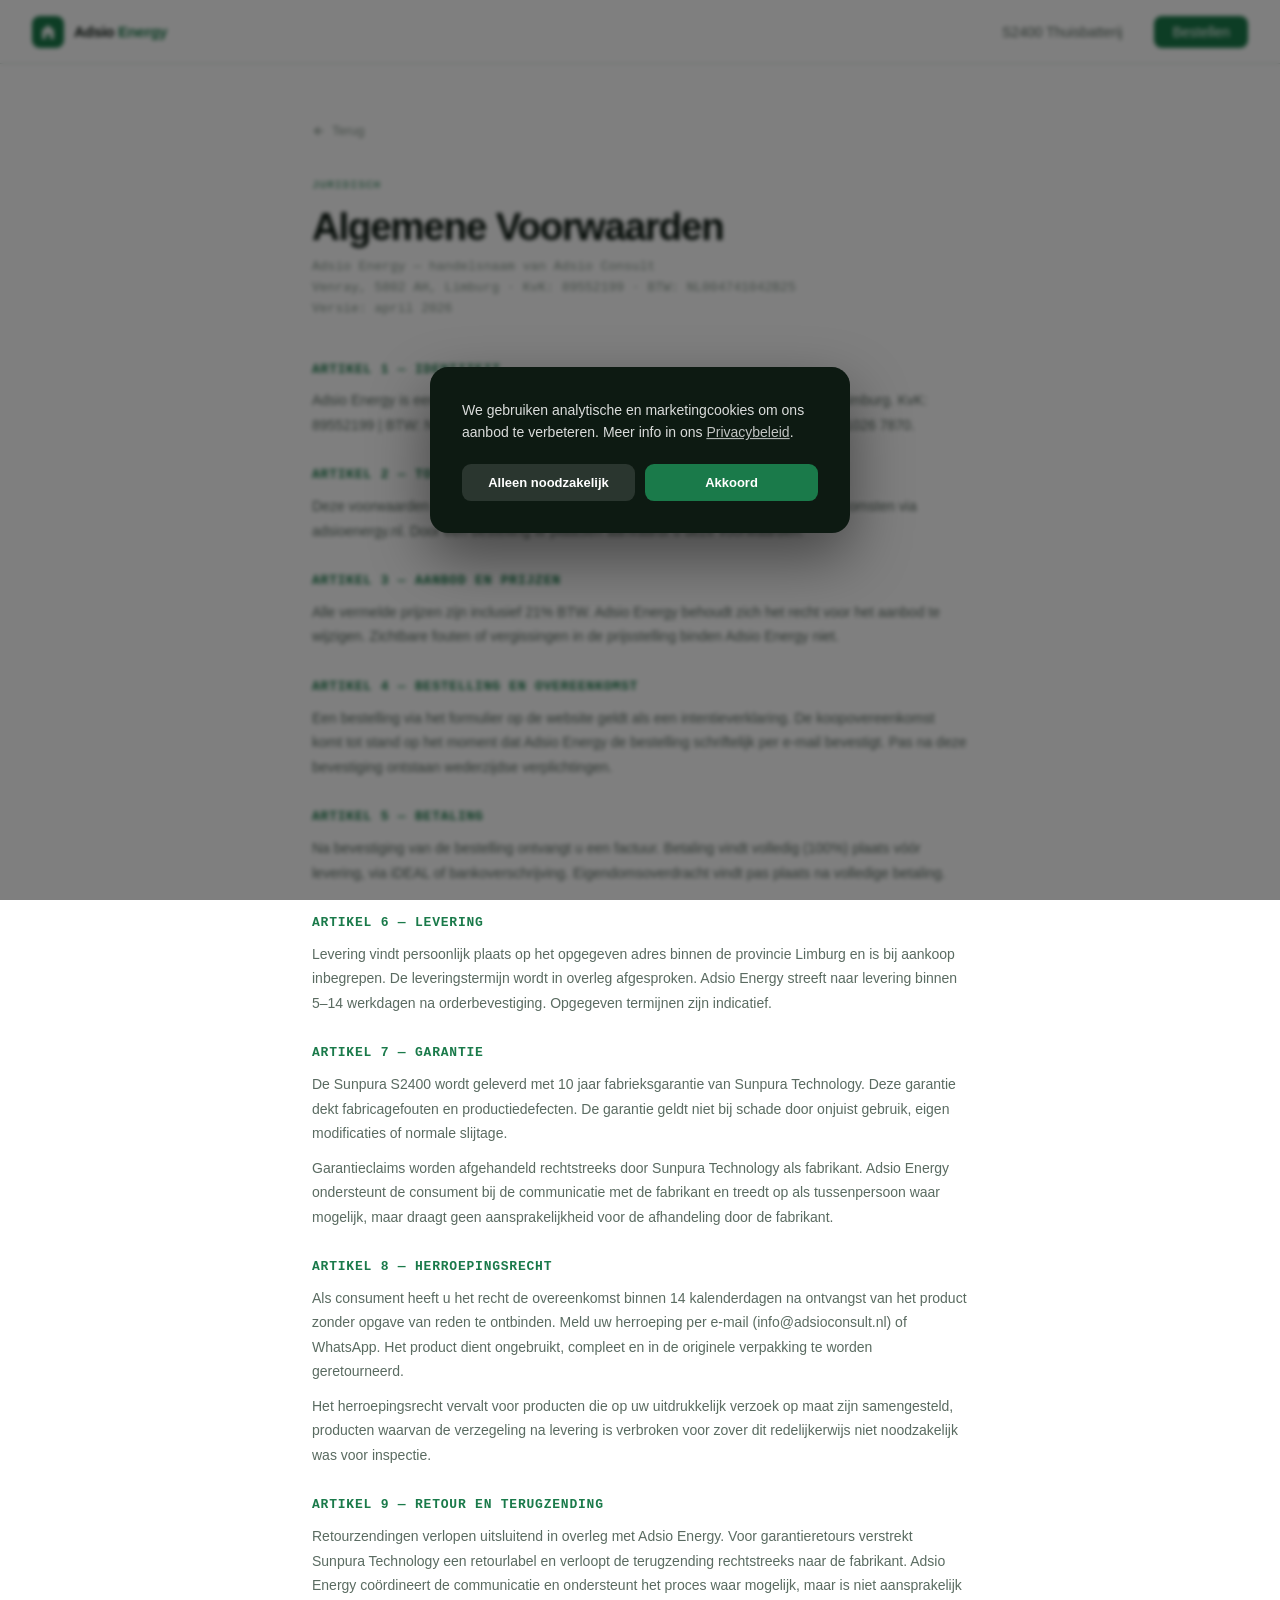
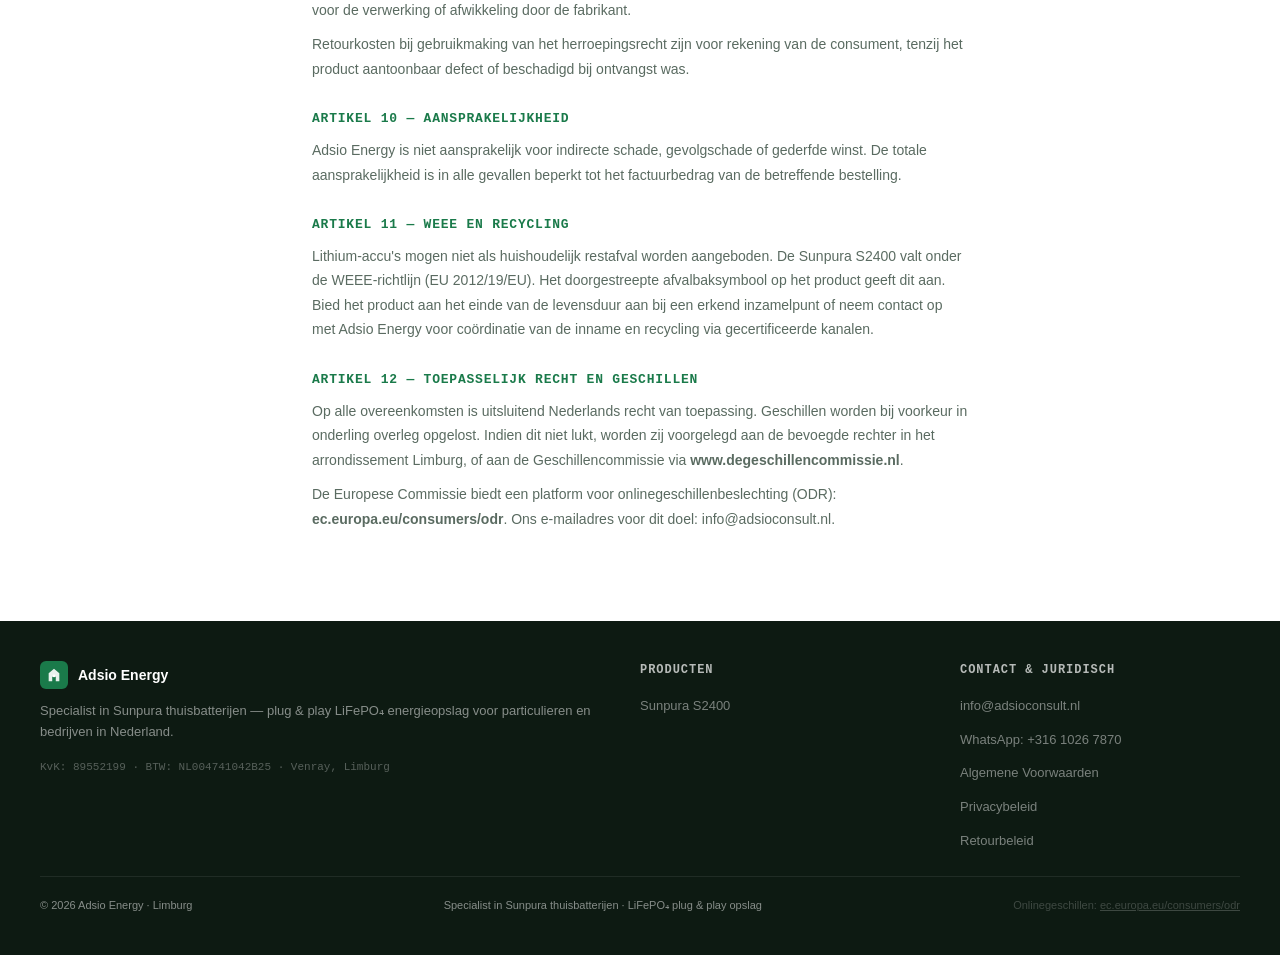
==== algemene-voorwaarden/index.html @ 7d11a9ea "Add dedicated legal pages and update all links Create /privacybeleid/, /algemene-voorwaarden/, /reto" ====
<!DOCTYPE html>
<html lang="nl">
<head>
  <meta charset="UTF-8">
  <meta name="viewport" content="width=device-width, initial-scale=1.0">
  <meta name="robots" content="noindex, follow">
  <title>Algemene Voorwaarden | Adsio Energy</title>
  <link rel="icon" href="/favicon.svg" type="image/svg+xml">
  <link rel="stylesheet" href="/styles.css">
  <script>if(localStorage.getItem('cookie_consent')!==null){document.documentElement.classList.add('cookie-consent-set');}</script>
</head>
<body>

<nav>
  <a href="/" class="nav-logo">
    <div class="nav-logo-mark">
      <svg viewBox="0 0 18 18" fill="none" xmlns="http://www.w3.org/2000/svg">
        <path d="M9 2L3 7v9h4v-5h4v5h4V7L9 2z" fill="white" opacity="0.9"/>
        <circle cx="9" cy="10" r="1.5" fill="white"/>
      </svg>
    </div>
    <span class="nav-logo-text">Adsio <span>Energy</span></span>
  </a>
  <ul class="nav-links">
    <li><a href="/sunpura-s2400-thuisbatterij/">S2400 Thuisbatterij</a></li>
    <li><a href="/sunpura-s2400-thuisbatterij/" class="nav-cta">Bestellen</a></li>
  </ul>
  <button class="nav-hamburger" id="navHamburger" aria-label="Menu openen" aria-expanded="false">
    <span></span><span></span><span></span>
  </button>
</nav>

<nav class="mobile-nav" id="mobileNav" aria-hidden="true">
  <a href="/sunpura-s2400-thuisbatterij/">S2400 Thuisbatterij</a>
  <a href="/sunpura-s2400-thuisbatterij/" class="mobile-cta">Bestellen →</a>
</nav>

<div style="max-width: 720px; margin: 0 auto; padding: 56px 2rem 80px;">

  <a href="javascript:history.back()" style="display: inline-flex; align-items: center; gap: 6px; font-size: 13px; color: var(--muted); text-decoration: none; margin-bottom: 36px; transition: color .2s;">
    <svg width="14" height="14" viewBox="0 0 24 24" fill="none" stroke="currentColor" stroke-width="2.5"><path d="M19 12H5M12 5l-7 7 7 7"/></svg>
    Terug
  </a>

  <p style="font-family: var(--mono); font-size: 11px; font-weight: 500; text-transform: uppercase; letter-spacing: .1em; color: var(--green); margin-bottom: 10px;">Juridisch</p>
  <h1 style="font-size: clamp(1.8rem, 4vw, 2.4rem); font-weight: 700; color: var(--dark); margin: 0 0 8px; letter-spacing: -.03em; line-height: 1.15;">Algemene Voorwaarden</h1>
  <p style="font-size: 13px; color: var(--muted); font-family: var(--mono); margin: 0 0 40px;">Adsio Energy — handelsnaam van Adsio Consult<br>Venray, 5802 AH, Limburg · KvK: 89552199 · BTW: NL004741042B25<br>Versie: april 2026</p>

  <div class="legal-body">

    <h2>Artikel 1 — Identiteit</h2>
    <p>Adsio Energy is een handelsnaam van Adsio Consult, gevestigd te Venray, 5802 AH, Limburg. KvK: 89552199 | BTW: NL004741042B25 | E-mail: info@adsioconsult.nl | WhatsApp: +316 1026 7870.</p>

    <h2>Artikel 2 — Toepasselijkheid</h2>
    <p>Deze voorwaarden zijn van toepassing op alle aanbiedingen, bestellingen en overeenkomsten via adsioenergy.nl. Door een bestelling te plaatsen aanvaardt u deze voorwaarden.</p>

    <h2>Artikel 3 — Aanbod en prijzen</h2>
    <p>Alle vermelde prijzen zijn inclusief 21% BTW. Adsio Energy behoudt zich het recht voor het aanbod te wijzigen. Zichtbare fouten of vergissingen in de prijsstelling binden Adsio Energy niet.</p>

    <h2>Artikel 4 — Bestelling en overeenkomst</h2>
    <p>Een bestelling via het formulier op de website geldt als een intentieverklaring. De koopovereenkomst komt tot stand op het moment dat Adsio Energy de bestelling schriftelijk per e-mail bevestigt. Pas na deze bevestiging ontstaan wederzijdse verplichtingen.</p>

    <h2>Artikel 5 — Betaling</h2>
    <p>Na bevestiging van de bestelling ontvangt u een factuur. Betaling vindt volledig (100%) plaats vóór levering, via iDEAL of bankoverschrijving. Eigendomsoverdracht vindt pas plaats na volledige betaling.</p>

    <h2>Artikel 6 — Levering</h2>
    <p>Levering vindt persoonlijk plaats op het opgegeven adres binnen de provincie Limburg en is bij aankoop inbegrepen. De leveringstermijn wordt in overleg afgesproken. Adsio Energy streeft naar levering binnen 5–14 werkdagen na orderbevestiging. Opgegeven termijnen zijn indicatief.</p>

    <h2>Artikel 7 — Garantie</h2>
    <p>De Sunpura S2400 wordt geleverd met 10 jaar fabrieksgarantie van Sunpura Technology. Deze garantie dekt fabricagefouten en productiedefecten. De garantie geldt niet bij schade door onjuist gebruik, eigen modificaties of normale slijtage.</p>
    <p>Garantieclaims worden afgehandeld rechtstreeks door Sunpura Technology als fabrikant. Adsio Energy ondersteunt de consument bij de communicatie met de fabrikant en treedt op als tussenpersoon waar mogelijk, maar draagt geen aansprakelijkheid voor de afhandeling door de fabrikant.</p>

    <h2>Artikel 8 — Herroepingsrecht</h2>
    <p>Als consument heeft u het recht de overeenkomst binnen 14 kalenderdagen na ontvangst van het product zonder opgave van reden te ontbinden. Meld uw herroeping per e-mail (info@adsioconsult.nl) of WhatsApp. Het product dient ongebruikt, compleet en in de originele verpakking te worden geretourneerd.</p>
    <p>Het herroepingsrecht vervalt voor producten die op uw uitdrukkelijk verzoek op maat zijn samengesteld, producten waarvan de verzegeling na levering is verbroken voor zover dit redelijkerwijs niet noodzakelijk was voor inspectie.</p>

    <h2>Artikel 9 — Retour en terugzending</h2>
    <p>Retourzendingen verlopen uitsluitend in overleg met Adsio Energy. Voor garantieretours verstrekt Sunpura Technology een retourlabel en verloopt de terugzending rechtstreeks naar de fabrikant. Adsio Energy coördineert de communicatie en ondersteunt het proces waar mogelijk, maar is niet aansprakelijk voor de verwerking of afwikkeling door de fabrikant.</p>
    <p>Retourkosten bij gebruikmaking van het herroepingsrecht zijn voor rekening van de consument, tenzij het product aantoonbaar defect of beschadigd bij ontvangst was.</p>

    <h2>Artikel 10 — Aansprakelijkheid</h2>
    <p>Adsio Energy is niet aansprakelijk voor indirecte schade, gevolgschade of gederfde winst. De totale aansprakelijkheid is in alle gevallen beperkt tot het factuurbedrag van de betreffende bestelling.</p>

    <h2>Artikel 11 — WEEE en recycling</h2>
    <p>Lithium-accu's mogen niet als huishoudelijk restafval worden aangeboden. De Sunpura S2400 valt onder de WEEE-richtlijn (EU 2012/19/EU). Het doorgestreepte afvalbaksymbool op het product geeft dit aan. Bied het product aan het einde van de levensduur aan bij een erkend inzamelpunt of neem contact op met Adsio Energy voor coördinatie van de inname en recycling via gecertificeerde kanalen.</p>

    <h2>Artikel 12 — Toepasselijk recht en geschillen</h2>
    <p>Op alle overeenkomsten is uitsluitend Nederlands recht van toepassing. Geschillen worden bij voorkeur in onderling overleg opgelost. Indien dit niet lukt, worden zij voorgelegd aan de bevoegde rechter in het arrondissement Limburg, of aan de Geschillencommissie via <strong>www.degeschillencommissie.nl</strong>.</p>
    <p>De Europese Commissie biedt een platform voor onlinegeschillenbeslechting (ODR): <strong>ec.europa.eu/consumers/odr</strong>. Ons e-mailadres voor dit doel: info@adsioconsult.nl.</p>

  </div>
</div>

<footer>
  <div class="footer-inner">
    <div>
      <div class="footer-brand">
        <div class="footer-brand-mark">
          <svg viewBox="0 0 18 18" fill="none" xmlns="http://www.w3.org/2000/svg">
            <path d="M9 2L3 7v9h4v-5h4v5h4V7L9 2z" fill="white" opacity="0.9"/>
            <circle cx="9" cy="10" r="1.5" fill="white"/>
          </svg>
        </div>
        <span class="footer-brand-name">Adsio Energy</span>
      </div>
      <p class="footer-desc">Specialist in Sunpura thuisbatterijen — plug &amp; play LiFePO₄ energieopslag voor particulieren en bedrijven in Nederland.</p>
      <p class="footer-legal">KvK: 89552199 · BTW: NL004741042B25 · Venray, Limburg</p>
    </div>
    <div class="footer-col">
      <h4>Producten</h4>
      <ul>
        <li><a href="/sunpura-s2400-thuisbatterij/">Sunpura S2400</a></li>
      </ul>
    </div>
    <div class="footer-col">
      <h4>Contact &amp; juridisch</h4>
      <ul>
        <li><a href="mailto:info@adsioconsult.nl">info@adsioconsult.nl</a></li>
        <li><a href="https://wa.me/31610267870" target="_blank" rel="noopener">WhatsApp: +316 1026 7870</a></li>
        <li><a href="/algemene-voorwaarden/">Algemene Voorwaarden</a></li>
        <li><a href="/privacybeleid/">Privacybeleid</a></li>
        <li><a href="/retourbeleid/">Retourbeleid</a></li>
      </ul>
    </div>
  </div>
  <div class="footer-bottom">
    <span>© 2026 Adsio Energy · Limburg</span>
    <span>Specialist in Sunpura thuisbatterijen · LiFePO₄ plug &amp; play opslag</span>
    <span style="opacity:.4; font-size:11px;">Onlinegeschillen: <a href="https://ec.europa.eu/consumers/odr" target="_blank" rel="noopener" style="color:inherit;">ec.europa.eu/consumers/odr</a></span>
  </div>
</footer>

<div id="cookieBanner" class="cookie-banner" aria-live="polite">
  <p class="cookie-banner-text">We gebruiken analytische en marketingcookies om ons aanbod te verbeteren. Meer info in ons <a href="/privacybeleid/" style="color:rgba(255,255,255,.75); text-decoration:underline;">Privacybeleid</a>.</p>
  <div class="cookie-banner-btns">
    <button class="cookie-btn-secondary" onclick="setCookieConsent('rejected')">Alleen noodzakelijk</button>
    <button class="cookie-btn-primary" onclick="setCookieConsent('accepted')">Akkoord</button>
  </div>
</div>

<script src="/script.js"></script>

<style>
.legal-body h2 {
  font-size: 13px;
  font-weight: 600;
  text-transform: uppercase;
  letter-spacing: .06em;
  color: var(--green);
  font-family: var(--mono);
  margin: 28px 0 8px;
}
.legal-body p {
  font-size: 14px;
  color: var(--grey);
  line-height: 1.75;
  margin-bottom: 10px;
}
.legal-body ul {
  padding-left: 18px;
  margin-bottom: 10px;
}
.legal-body ul li {
  font-size: 14px;
  color: var(--grey);
  line-height: 1.75;
  margin-bottom: 2px;
}
</style>
</body>
</html>
---- styles.css ----
:root {
  --green: #1a7a4a;
  --green-light: #22a261;
  --green-dim: #e8f5ee;
  --accent: #f0a500;
  --dark: #0d1a12;
  --mid: #2c3d32;
  --grey: #5a6b61;
  --light: #f4f7f5;
  --white: #ffffff;
  --border: #d4e0d9;
  --radius: 12px;
  --mono: 'DM Mono', monospace;
  --sans: 'DM Sans', sans-serif;
  --muted: #8a9b90;
}

*, *::before, *::after { box-sizing: border-box; margin: 0; padding: 0; }

html { scroll-behavior: smooth; }

body {
  font-family: var(--sans);
  background: var(--white);
  color: var(--dark);
  line-height: 1.6;
  font-size: 16px;
}

/* NAV */
nav {
  position: sticky;
  top: 0;
  z-index: 100;
  background: rgba(255,255,255,0.95);
  backdrop-filter: blur(12px);
  border-bottom: 1px solid var(--border);
  padding: 0 2rem;
  display: flex;
  align-items: center;
  justify-content: space-between;
  height: 64px;
}

.nav-logo {
  display: flex;
  align-items: center;
  gap: 10px;
  text-decoration: none;
  color: var(--dark);
}

.nav-logo-mark {
  width: 32px;
  height: 32px;
  background: var(--green);
  border-radius: 8px;
  display: flex;
  align-items: center;
  justify-content: center;
}

.nav-logo-mark svg { width: 18px; height: 18px; }

.nav-logo-text {
  font-size: 15px;
  font-weight: 600;
  letter-spacing: -0.02em;
}

.nav-logo-text span { color: var(--green); }

.nav-links {
  display: flex;
  align-items: center;
  gap: 2rem;
  list-style: none;
}

.nav-links a {
  text-decoration: none;
  color: var(--grey);
  font-size: 14px;
  font-weight: 500;
  transition: color 0.2s;
}

.nav-links a:hover { color: var(--dark); }

.nav-cta {
  background: var(--green);
  color: var(--white) !important;
  padding: 8px 18px;
  border-radius: 8px;
  transition: background 0.2s !important;
}

.nav-cta:hover { background: var(--green-light) !important; color: var(--white) !important; }

/* HERO */
.hero {
  display: grid;
  grid-template-columns: 52% 48%;
  min-height: 92vh;
  align-items: stretch;
}
.hero-content {
  padding: 52px 52px 52px 48px;
  display: flex;
  flex-direction: column;
  justify-content: center;
  overflow-y: auto;
}

.hero-text { margin-bottom: 8px; }

.hero-badge {
  display: inline-flex;
  align-items: center;
  gap: 6px;
  background: var(--green-dim);
  color: var(--green);
  font-size: 12px;
  font-weight: 600;
  font-family: var(--mono);
  letter-spacing: 0.06em;
  text-transform: uppercase;
  padding: 6px 12px;
  border-radius: 100px;
  margin-bottom: 24px;
}

.hero-badge::before {
  content: '';
  width: 6px;
  height: 6px;
  background: var(--green);
  border-radius: 50%;
  animation: pulse 2s infinite;
}

@keyframes pulse {
  0%, 100% { opacity: 1; }
  50% { opacity: 0.4; }
}

.hero h1 {
  font-size: clamp(2rem, 4vw, 3rem);
  font-weight: 600;
  line-height: 1.15;
  letter-spacing: -0.03em;
  margin-bottom: 20px;
  color: var(--dark);
}

.hero h1 em {
  font-style: normal;
  color: var(--green);
}
#heroRotating {
  display: inline-block;
  transition: opacity 0.35s ease, transform 0.35s ease;
}
#heroRotating.fade {
  opacity: 0;
  transform: translateY(6px);
}
#heroSub {
  transition: opacity 0.35s ease;
}
#heroSub.fade {
  opacity: 0;
}

.hero-sub {
  font-size: 17px;
  color: var(--grey);
  line-height: 1.7;
  margin-bottom: 16px;
  font-weight: 300;
  max-width: 58ch;
}

.hero-stats {
  display: grid;
  grid-template-columns: repeat(3, 1fr);
  gap: 16px;
  margin-bottom: 36px;
  padding: 20px;
  background: var(--light);
  border-radius: var(--radius);
  border: 1px solid var(--border);
}

.stat { text-align: center; }

.stat-value {
  font-size: 22px;
  font-weight: 600;
  color: var(--dark);
  letter-spacing: -0.02em;
  font-family: var(--mono);
}

.stat-label {
  font-size: 11px;
  color: var(--grey);
  text-transform: uppercase;
  letter-spacing: 0.05em;
  font-weight: 500;
  margin-top: 2px;
}

.hero-actions {
  display: flex;
  gap: 12px;
  flex-wrap: wrap;
}

.btn-primary {
  display: inline-flex;
  align-items: center;
  gap: 8px;
  background: var(--green);
  color: var(--white);
  padding: 14px 24px;
  border-radius: 10px;
  text-decoration: none;
  font-weight: 600;
  font-size: 15px;
  transition: all 0.2s;
  border: none;
  cursor: pointer;
}

.btn-primary:hover {
  background: var(--green-light);
  transform: translateY(-1px);
}

.btn-secondary {
  display: inline-flex;
  align-items: center;
  gap: 8px;
  background: transparent;
  color: var(--dark);
  padding: 14px 24px;
  border-radius: 10px;
  text-decoration: none;
  font-weight: 500;
  font-size: 15px;
  transition: all 0.2s;
  border: 1.5px solid var(--border);
  cursor: pointer;
}

.btn-secondary:hover {
  border-color: var(--green);
  color: var(--green);
}

/* HERO IMAGE SIDE */
.hero-visual {
  position: sticky;
  top: 64px;
  height: calc(100vh - 64px);
  background: var(--light);
  border-right: 1px solid var(--border);
  display: flex;
  align-items: center;
  justify-content: center;
  padding: 40px 32px;
  overflow: hidden;
}
#configImg {
  max-height: 80vh;
  width: auto;
  max-width: 100%;
  object-fit: contain;
  object-position: center;
  filter: drop-shadow(0 24px 48px rgba(0,0,0,0.12));
  transition: opacity 0.3s ease;
  position: relative;
  z-index: 1;
}
.eupd-badge {
  position: absolute;
  bottom: 16px;
  right: 16px;
  width: 86px;
  z-index: 2;
  opacity: 0.92;
  filter: drop-shadow(0 2px 8px rgba(0,0,0,0.15));
}
.trust-eupd {
  height: 36px;
  width: auto;
  opacity: 0.85;
}
.hero-visual .config-popular-badge {
  position: absolute;
  top: 20px;
  left: 20px;
  z-index: 2;
}

/* PRICE DISPLAY */
.config-price-display {
  display: flex;
  align-items: baseline;
  gap: 10px;
  margin-bottom: 6px;
  flex-wrap: wrap;
}
.config-price-new {
  font-size: 30px;
  font-weight: 700;
  color: var(--dark);
  font-family: var(--mono);
  letter-spacing: -0.02em;
  line-height: 1;
}
.config-price-tag {
  background: var(--green-dim);
  color: var(--green);
  font-size: 11px;
  font-weight: 600;
  padding: 3px 9px;
  border-radius: 100px;
  white-space: nowrap;
  align-self: center;
}

/* ACCESSORY DESCRIPTION */
.config-item-info { display: flex; flex-direction: column; flex: 1; min-width: 0; }
.config-item-desc { font-size: 11px; color: var(--muted); line-height: 1.4; margin-top: 2px; font-weight: 400; }

.product-card::before {
  content: '';
  position: absolute;
  top: -60px;
  right: -60px;
  width: 200px;
  height: 200px;
  background: radial-gradient(circle, var(--green-dim) 0%, transparent 70%);
  pointer-events: none;
}

.product-img-placeholder {
  width: 100%;
  aspect-ratio: 4/3;
  background: linear-gradient(135deg, #e8f0eb 0%, #d4e8dc 100%);
  border-radius: 12px;
  display: flex;
  align-items: center;
  justify-content: center;
  margin-bottom: 20px;
  position: relative;
  overflow: hidden;
}

.product-img-placeholder svg { width: 80px; height: 80px; opacity: 0.3; }

.product-img-label {
  position: absolute;
  bottom: 12px;
  left: 12px;
  background: var(--white);
  border: 1px solid var(--border);
  border-radius: 6px;
  padding: 4px 10px;
  font-size: 11px;
  font-family: var(--mono);
  color: var(--grey);
}

.product-meta { display: flex; justify-content: space-between; align-items: flex-start; }
.product-name { font-size: 18px; font-weight: 600; letter-spacing: -0.02em; }
.product-tag { font-size: 11px; font-family: var(--mono); color: var(--grey); margin-top: 2px; }
.product-price-block { text-align: right; }
.product-price { font-size: 24px; font-weight: 600; color: var(--green); letter-spacing: -0.03em; font-family: var(--mono); }
.product-price-note { font-size: 11px; color: var(--grey); }

.float-badge {
  position: absolute;
  top: -12px;
  left: 24px;
  background: var(--accent);
  color: var(--dark);
  font-size: 11px;
  font-weight: 700;
  padding: 4px 12px;
  border-radius: 100px;
  letter-spacing: 0.03em;
}

/* TRUST BAR */
.trust-bar {
  background: var(--dark);
  color: var(--white);
  padding: 16px 2rem;
  display: flex;
  justify-content: center;
  gap: 40px;
  flex-wrap: wrap;
}

.trust-item {
  display: flex;
  align-items: center;
  gap: 8px;
  font-size: 13px;
  font-weight: 500;
  opacity: 0.9;
}

.trust-item svg { width: 16px; height: 16px; flex-shrink: 0; color: var(--accent); }

/* SECTION */
section { padding: 80px 2rem; }

.container { max-width: 1200px; margin: 0 auto; }

.section-label {
  font-family: var(--mono);
  font-size: 11px;
  font-weight: 500;
  text-transform: uppercase;
  letter-spacing: 0.1em;
  color: var(--green);
  margin-bottom: 12px;
}

.section-title {
  font-size: clamp(1.6rem, 3vw, 2.2rem);
  font-weight: 600;
  letter-spacing: -0.03em;
  line-height: 1.2;
  margin-bottom: 16px;
}

.section-sub {
  font-size: 16px;
  color: var(--grey);
  line-height: 1.7;
  font-weight: 300;
}

/* WHY */
.why-grid {
  display: grid;
  grid-template-columns: repeat(3, 1fr);
  gap: 24px;
  margin-top: 48px;
}

.why-card {
  padding: 28px;
  border: 1px solid var(--border);
  border-radius: var(--radius);
  background: var(--white);
  opacity: 0;
  transform: translateY(24px);
  transition: opacity 0.6s ease, transform 0.6s ease, border-color 0.2s, box-shadow 0.2s;
}

.why-card:hover {
  border-color: var(--green);
  box-shadow: 0 4px 20px rgba(26, 122, 74, 0.08);
}

.why-icon {
  width: 44px;
  height: 44px;
  background: var(--green-dim);
  border-radius: 10px;
  display: flex;
  align-items: center;
  justify-content: center;
  margin-bottom: 16px;
  color: var(--green);
}

.why-icon svg { width: 22px; height: 22px; }
.why-title { font-size: 15px; font-weight: 600; margin-bottom: 8px; letter-spacing: -0.01em; }
.why-text { font-size: 14px; color: var(--grey); line-height: 1.6; }

/* PACKAGES */
#pakketten { background: var(--light); }

.packages-grid {
  display: grid;
  grid-template-columns: repeat(4, 1fr);
  gap: 20px;
  margin-top: 48px;
}

.package-card {
  background: var(--white);
  border: 1.5px solid var(--border);
  border-radius: 16px;
  padding: 28px 24px;
  position: relative;
  opacity: 0;
  transform: translateY(24px);
  transition: opacity 0.6s ease, transform 0.6s ease, border-color 0.2s, box-shadow 0.2s;
  display: flex;
  flex-direction: column;
}

.package-card:hover {
  border-color: var(--green);
  box-shadow: 0 8px 30px rgba(26,122,74,0.1);
  transform: translateY(-2px);
}

.package-card.featured {
  border-color: var(--green);
  background: var(--dark);
  color: var(--white);
}

.package-tag {
  position: absolute;
  top: -12px;
  left: 50%;
  transform: translateX(-50%);
  background: var(--green);
  color: var(--white);
  font-size: 10px;
  font-weight: 700;
  font-family: var(--mono);
  letter-spacing: 0.08em;
  text-transform: uppercase;
  padding: 4px 12px;
  border-radius: 100px;
  white-space: nowrap;
}

.package-capacity {
  font-family: var(--mono);
  font-size: 11px;
  font-weight: 500;
  text-transform: uppercase;
  letter-spacing: 0.08em;
  color: var(--grey);
  margin-bottom: 8px;
}

.package-card.featured .package-capacity { color: rgba(255,255,255,0.5); }
.package-name { font-size: 20px; font-weight: 600; letter-spacing: -0.02em; margin-bottom: 4px; }
.package-modules { font-size: 13px; color: var(--grey); margin-bottom: 20px; }
.package-card.featured .package-modules { color: rgba(255,255,255,0.5); }

.package-price {
  font-size: 32px;
  font-weight: 600;
  letter-spacing: -0.03em;
  font-family: var(--mono);
  color: var(--green);
  margin-bottom: 4px;
}

.package-card.featured .package-price { color: #4dd98a; }
.package-price-note { font-size: 11px; color: var(--grey); margin-bottom: 20px; }
.package-card.featured .package-price-note { color: rgba(255,255,255,0.4); }

.package-features { list-style: none; margin-bottom: 24px; flex: 1; }

.package-features li {
  font-size: 13px;
  color: var(--grey);
  padding: 5px 0;
  display: flex;
  align-items: flex-start;
  gap: 8px;
  line-height: 1.4;
}

.package-card.featured .package-features li { color: rgba(255,255,255,0.7); }

.package-features li::before {
  content: '✓';
  color: var(--green);
  font-weight: 700;
  font-size: 12px;
  flex-shrink: 0;
  margin-top: 1px;
}

.package-card.featured .package-features li::before { color: #4dd98a; }

.package-btn {
  display: block;
  text-align: center;
  padding: 12px;
  border-radius: 8px;
  font-weight: 600;
  font-size: 14px;
  text-decoration: none;
  transition: all 0.2s;
  cursor: pointer;
  border: none;
}

.package-btn-outline {
  border: 1.5px solid var(--border);
  color: var(--dark);
  background: transparent;
}

.package-btn-outline:hover { border-color: var(--green); color: var(--green); }
.package-btn-solid { background: var(--green); color: var(--white); }
.package-btn-solid:hover { background: var(--green-light); }

/* SERVICE PACKAGES */
.service-grid {
  display: grid;
  grid-template-columns: repeat(3, 1fr);
  gap: 24px;
  margin-top: 48px;
}

.service-card {
  border: 1.5px solid var(--border);
  border-radius: 16px;
  padding: 28px;
  background: var(--white);
  opacity: 0;
  transform: translateY(24px);
  transition: opacity 0.6s ease, transform 0.6s ease, border-color 0.2s, box-shadow 0.2s;
}

.service-card:hover {
  border-color: var(--green);
  box-shadow: 0 4px 20px rgba(26,122,74,0.08);
}

.service-card.featured {
  border-color: var(--green);
  background: var(--green-dim);
}

.service-label {
  font-family: var(--mono);
  font-size: 10px;
  font-weight: 500;
  text-transform: uppercase;
  letter-spacing: 0.1em;
  color: var(--grey);
  margin-bottom: 12px;
}

.service-name { font-size: 20px; font-weight: 600; letter-spacing: -0.02em; margin-bottom: 6px; }

.service-price {
  font-size: 28px;
  font-weight: 600;
  letter-spacing: -0.03em;
  font-family: var(--mono);
  color: var(--green);
  margin-bottom: 4px;
}

.service-price-note { font-size: 12px; color: var(--grey); margin-bottom: 20px; }

.service-features { list-style: none; margin-bottom: 24px; }

.service-features li {
  font-size: 13px;
  color: var(--grey);
  padding: 5px 0;
  display: flex;
  align-items: flex-start;
  gap: 8px;
  line-height: 1.4;
  border-bottom: 1px solid var(--border);
}

.service-features li:last-child { border-bottom: none; }

.service-features li::before {
  content: '→';
  color: var(--green);
  font-size: 12px;
  flex-shrink: 0;
  margin-top: 1px;
}

/* HOW IT WORKS */
.steps {
  display: grid;
  grid-template-columns: repeat(4, 1fr);
  gap: 0;
  margin-top: 48px;
  position: relative;
}

.steps::before {
  content: '';
  position: absolute;
  top: 20px;
  left: 10%;
  right: 10%;
  height: 1px;
  background: var(--border);
  z-index: 0;
}

.step { text-align: center; padding: 0 16px; position: relative; z-index: 1; opacity: 0; transform: translateY(24px); transition: opacity 0.6s ease, transform 0.6s ease; }

.step-number {
  width: 40px;
  height: 40px;
  background: var(--white);
  border: 2px solid var(--green);
  border-radius: 50%;
  display: flex;
  align-items: center;
  justify-content: center;
  margin: 0 auto 16px;
  font-family: var(--mono);
  font-size: 14px;
  font-weight: 600;
  color: var(--green);
}

.step-title { font-size: 14px; font-weight: 600; margin-bottom: 8px; letter-spacing: -0.01em; }
.step-text { font-size: 13px; color: var(--grey); line-height: 1.5; }

/* SPECS */
#specs { background: var(--dark); color: var(--white); }

.specs-grid {
  display: grid;
  grid-template-columns: 1fr 1fr;
  gap: 48px;
  margin-top: 48px;
  align-items: start;
}

.specs-video {
  width: 100%;
  border-radius: 12px;
  display: block;
  overflow: hidden;
}

.specs-table {
  border: 1px solid rgba(255,255,255,0.1);
  border-radius: var(--radius);
  overflow: hidden;
}

.specs-table .row {
  display: grid;
  grid-template-columns: 1fr 1fr;
  padding: 12px 16px;
  border-bottom: 1px solid rgba(255,255,255,0.07);
  font-size: 14px;
}

.specs-table .row:last-child { border-bottom: none; }
.specs-table .row .key { color: rgba(255,255,255,0.45); font-family: var(--mono); font-size: 12px; }
.specs-table .row .val { color: rgba(255,255,255,0.9); font-weight: 500; text-align: right; }
.specs-table .row .val.good { color: #4dd98a; }

.cert-list { display: flex; flex-direction: column; gap: 12px; margin-top: 24px; }

.cert-item {
  display: flex;
  align-items: center;
  gap: 12px;
  padding: 14px 16px;
  background: rgba(255,255,255,0.05);
  border: 1px solid rgba(255,255,255,0.08);
  border-radius: 8px;
  opacity: 0;
  transform: translateY(24px);
  transition: opacity 0.6s ease, transform 0.6s ease;
}

.cert-icon {
  width: 36px;
  height: 36px;
  background: rgba(26, 122, 74, 0.3);
  border-radius: 8px;
  display: flex;
  align-items: center;
  justify-content: center;
  color: #4dd98a;
  font-family: var(--mono);
  font-size: 10px;
  font-weight: 700;
  flex-shrink: 0;
  letter-spacing: -0.02em;
}

.cert-text .cert-name { font-size: 14px; font-weight: 500; color: rgba(255,255,255,0.9); }
.cert-text .cert-desc { font-size: 12px; color: rgba(255,255,255,0.4); margin-top: 1px; }

/* FAQ */
.faq-list { margin-top: 48px; max-width: 720px; }
.faq-item { border-bottom: 1px solid var(--border); }

.faq-q {
  width: 100%;
  text-align: left;
  background: none;
  border: none;
  padding: 20px 0;
  font-family: var(--sans);
  font-size: 15px;
  font-weight: 500;
  color: var(--dark);
  cursor: pointer;
  display: flex;
  justify-content: space-between;
  align-items: center;
  gap: 16px;
  letter-spacing: -0.01em;
}

.faq-q:hover { color: var(--green); }

.faq-icon {
  width: 20px;
  height: 20px;
  flex-shrink: 0;
  border: 1.5px solid var(--border);
  border-radius: 50%;
  display: flex;
  align-items: center;
  justify-content: center;
  transition: all 0.2s;
  font-size: 14px;
  color: var(--grey);
}

.faq-item.open .faq-icon {
  background: var(--green);
  border-color: var(--green);
  color: var(--white);
  transform: rotate(45deg);
}

.faq-a { font-size: 14px; color: var(--grey); line-height: 1.7; padding-bottom: 20px; display: none; }
.faq-item.open .faq-a { display: block; }

/* ORDER FORM (legacy styles, kept for modals) */
#bestellen { background: var(--light); }

.order-wrapper {
  display: grid;
  grid-template-columns: 1fr 1fr;
  gap: 60px;
  align-items: start;
  margin-top: 48px;
}

.order-info h3 { font-size: 20px; font-weight: 600; letter-spacing: -0.02em; margin-bottom: 16px; }
.order-info p { font-size: 14px; color: var(--grey); line-height: 1.7; margin-bottom: 24px; }
.order-guarantees { display: flex; flex-direction: column; gap: 10px; }

.guarantee {
  display: flex;
  align-items: center;
  gap: 10px;
  font-size: 14px;
  color: var(--dark);
  font-weight: 500;
}

.guarantee-icon {
  width: 28px;
  height: 28px;
  background: var(--green-dim);
  border-radius: 6px;
  display: flex;
  align-items: center;
  justify-content: center;
  color: var(--green);
  flex-shrink: 0;
  font-size: 14px;
}

.order-form {
  background: var(--white);
  border: 1.5px solid var(--border);
  border-radius: 16px;
  padding: 32px;
}

.form-title { font-size: 18px; font-weight: 600; letter-spacing: -0.02em; margin-bottom: 4px; }
.form-subtitle { font-size: 13px; color: var(--grey); margin-bottom: 24px; }
.form-group { margin-bottom: 16px; }
.form-label { display: block; font-size: 13px; font-weight: 500; color: var(--dark); margin-bottom: 6px; }

.form-input, .form-select, .form-textarea {
  width: 100%;
  padding: 10px 14px;
  border: 1.5px solid var(--border);
  border-radius: 8px;
  font-family: var(--sans);
  font-size: 14px;
  color: var(--dark);
  background: var(--white);
  transition: border-color 0.2s;
  outline: none;
}

.form-input:focus, .form-select:focus, .form-textarea:focus { border-color: var(--green); }
.form-textarea { resize: vertical; min-height: 80px; }
.form-row { display: grid; grid-template-columns: 1fr 1fr; gap: 12px; }
.form-note { font-size: 11px; color: var(--grey); margin-top: 12px; line-height: 1.5; }
.field-invalid { border-color: #e05252 !important; box-shadow: 0 0 0 2px rgba(224,82,82,.18) !important; }

.form-submit {
  width: 100%;
  padding: 14px;
  background: var(--green);
  color: var(--white);
  border: none;
  border-radius: 10px;
  font-family: var(--sans);
  font-size: 15px;
  font-weight: 600;
  cursor: pointer;
  transition: all 0.2s;
  margin-top: 16px;
}

.form-submit:hover { background: var(--green-light); transform: translateY(-1px); }

/* FOOTER */
footer {
  background: var(--dark);
  color: rgba(255,255,255,0.5);
  padding: 40px 2rem;
}

.footer-inner {
  max-width: 1200px;
  margin: 0 auto;
  display: grid;
  grid-template-columns: 2fr 1fr 1fr;
  gap: 40px;
}

.footer-brand { display: flex; align-items: center; gap: 10px; margin-bottom: 12px; }

.footer-brand-mark {
  width: 28px;
  height: 28px;
  background: var(--green);
  border-radius: 6px;
  display: flex;
  align-items: center;
  justify-content: center;
  font-size: 14px;
  flex-shrink: 0;
}
.footer-brand-mark svg { width: 16px; height: 16px; }

.footer-brand-name { font-size: 14px; font-weight: 600; color: var(--white); }
.footer-desc { font-size: 13px; line-height: 1.6; margin-bottom: 16px; }
.footer-legal { font-size: 11px; font-family: var(--mono); opacity: 0.6; }

.footer-col h4 {
  font-size: 12px;
  font-weight: 600;
  text-transform: uppercase;
  letter-spacing: 0.08em;
  color: rgba(255,255,255,0.7);
  margin-bottom: 12px;
  font-family: var(--mono);
}

.footer-col ul { list-style: none; display: flex; flex-direction: column; gap: 8px; }

.footer-col ul li a {
  color: rgba(255,255,255,0.45);
  text-decoration: none;
  font-size: 13px;
  transition: color 0.2s;
}

.footer-col ul li a:hover { color: var(--white); }

.footer-bottom {
  max-width: 1200px;
  margin: 24px auto 0;
  padding-top: 20px;
  border-top: 1px solid rgba(255,255,255,0.08);
  display: flex;
  justify-content: space-between;
  align-items: center;
  font-size: 11px;
  gap: 16px;
  flex-wrap: wrap;
}

/* NOTIFICATION */
.notification {
  display: none;
  position: fixed;
  bottom: 24px;
  right: 24px;
  background: var(--dark);
  color: var(--white);
  padding: 16px 20px;
  border-radius: 12px;
  font-size: 14px;
  z-index: 999;
  max-width: 320px;
  border: 1px solid rgba(255,255,255,0.1);
  box-shadow: 0 8px 32px rgba(0,0,0,0.3);
}

.notification.show { display: flex; align-items: center; gap: 12px; }
.notification-icon { font-size: 20px; flex-shrink: 0; }

/* GALLERY SLIDER */
.gallery-section { padding: 32px 0 48px; background: var(--white); }

.gallery-slider {
  position: relative;
  width: 100%;
  height: 500px;
  overflow: hidden;
  border-radius: 16px;
}

.gallery-slide { position: absolute; inset: 0; opacity: 0; transition: opacity 1s ease; }
.gallery-slide.active { opacity: 1; }
.gallery-slide img { width: 100%; height: 100%; object-fit: cover; object-position: center; display: block; }

.gallery-caption {
  position: absolute;
  bottom: 0; left: 0; right: 0;
  background: linear-gradient(transparent, rgba(0,0,0,0.55));
  padding: 60px 40px 28px;
}

.gallery-caption-label {
  font-size: 11px;
  font-weight: 600;
  text-transform: uppercase;
  letter-spacing: 0.08em;
  color: rgba(255,255,255,0.65);
  font-family: var(--mono);
  margin-bottom: 6px;
}

.gallery-caption-text { font-size: 18px; font-weight: 500; color: white; letter-spacing: -0.01em; }

.gallery-dots {
  position: absolute;
  bottom: 24px;
  right: 32px;
  display: flex;
  gap: 6px;
  align-items: center;
  z-index: 5;
}

.gallery-dot {
  width: 7px; height: 7px;
  border-radius: 50%;
  background: rgba(255,255,255,0.4);
  cursor: default;
  transition: all 0.3s;
  border: none;
  padding: 0;
}

.gallery-dot.active { background: white; transform: scale(1.35); }

/* APP SECTION */
.app-section { background: var(--dark); color: white; }

.app-grid {
  display: grid;
  grid-template-columns: 1fr 1fr;
  gap: 64px;
  align-items: center;
}

.app-promo-wrap { border-radius: 16px; overflow: hidden; box-shadow: 0 24px 64px rgba(0,0,0,0.4); }
.app-promo-wrap img { width: 100%; display: block; }

.app-screens-row { display: grid; grid-template-columns: repeat(3, 1fr); gap: 10px; margin-top: 28px; }

.app-screen-frame { border-radius: 12px; overflow: hidden; border: 1px solid rgba(255,255,255,0.08); background: #111; }
.app-screen-frame img { width: 100%; display: block; }

.app-text-block .section-label { color: var(--green); }
.app-text-block .section-title { color: white; }

.app-feat-list { list-style: none; margin: 28px 0; display: flex; flex-direction: column; gap: 12px; }

.app-feat-list li {
  display: flex;
  align-items: flex-start;
  gap: 10px;
  font-size: 14px;
  color: rgba(255,255,255,0.75);
  line-height: 1.5;
}

.app-feat-list li::before {
  content: '';
  width: 18px; height: 18px; min-width: 18px;
  border-radius: 50%;
  background: var(--green);
  background-image: url("data:image/svg+xml,%3Csvg viewBox='0 0 18 18' fill='none' xmlns='http://www.w3.org/2000/svg'%3E%3Cpath d='M4 9l3.5 3.5L14 6' stroke='white' stroke-width='2' stroke-linecap='round' stroke-linejoin='round'/%3E%3C/svg%3E");
  background-size: cover;
  margin-top: 1px;
}

.store-badges { display: flex; gap: 12px; flex-wrap: wrap; }

.store-badge {
  background: rgba(255,255,255,0.08);
  border: 1px solid rgba(255,255,255,0.15);
  border-radius: 10px;
  padding: 10px 18px;
  color: white;
  font-size: 13px;
  font-weight: 500;
  display: flex;
  align-items: center;
  gap: 8px;
  text-decoration: none;
  transition: background 0.2s;
}

.store-badge:hover { background: rgba(255,255,255,0.15); }

/* ACCESSORIES */
.acc-grid {
  display: grid;
  grid-template-columns: repeat(auto-fit, minmax(260px, 1fr));
  gap: 24px;
  margin-top: 40px;
}

.acc-card {
  background: var(--white);
  border: 1px solid var(--border);
  border-radius: var(--radius);
  overflow: hidden;
  display: flex;
  flex-direction: column;
  opacity: 0;
  transform: translateY(24px);
  transition: opacity 0.6s ease, transform 0.6s ease, box-shadow 0.2s;
}

.acc-card:hover { box-shadow: 0 8px 32px rgba(0,0,0,0.08); }

.acc-img {
  background: var(--white);
  padding: 32px 40px;
  display: flex;
  align-items: center;
  justify-content: center;
  min-height: 200px;
}

.acc-img img { max-height: 180px; max-width: 100%; object-fit: contain; }

.acc-img--cover {
  padding: 0;
  background: none;
  min-height: 220px;
  overflow: hidden;
}

.acc-img--cover img { width: 100%; height: 220px; object-fit: cover; max-height: none; border-radius: 0; }

.acc-body { padding: 20px 24px 24px; flex: 1; display: flex; flex-direction: column; }

.acc-tag {
  font-size: 11px;
  font-weight: 600;
  text-transform: uppercase;
  letter-spacing: 0.06em;
  color: var(--green);
  font-family: var(--mono);
  margin-bottom: 6px;
}

.acc-name { font-size: 15px; font-weight: 600; color: var(--dark); margin-bottom: 8px; letter-spacing: -0.01em; }
.acc-desc { font-size: 13px; color: var(--grey); line-height: 1.6; flex: 1; }

.acc-compat {
  margin-top: 14px;
  font-size: 12px;
  color: var(--green);
  font-weight: 500;
  display: flex;
  align-items: center;
  gap: 6px;
}

.acc-compat::before { content: '✓'; font-weight: 700; }

/* SCROLL ANIMATION — initial state */
.why-card, .package-card, .service-card, .step, .acc-card, .cert-item {
  opacity: 0;
  transform: translateY(24px);
  transition: opacity 0.5s ease, transform 0.5s ease;
}

/* HAMBURGER BUTTON */
.nav-hamburger {
  display: none;
  flex-direction: column;
  justify-content: center;
  gap: 5px;
  width: 36px; height: 36px;
  background: none;
  border: none;
  cursor: pointer;
  padding: 4px;
  border-radius: 6px;
  transition: background 0.2s;
}

.nav-hamburger:hover { background: var(--light); }

.nav-hamburger span {
  display: block;
  width: 22px; height: 2px;
  background: var(--dark);
  border-radius: 2px;
  transition: all 0.25s ease;
}

.nav-hamburger.open span:nth-child(1) { transform: translateY(7px) rotate(45deg); }
.nav-hamburger.open span:nth-child(2) { opacity: 0; }
.nav-hamburger.open span:nth-child(3) { transform: translateY(-7px) rotate(-45deg); }

/* MOBILE NAV DRAWER */
.mobile-nav {
  display: none;
  position: fixed;
  top: 64px; left: 0; right: 0;
  height: auto;
  background: rgba(255,255,255,0.98);
  backdrop-filter: blur(12px);
  border-bottom: 1px solid var(--border);
  z-index: 99;
  padding: 16px 1.5rem 20px;
  flex-direction: column;
  gap: 4px;
}

.mobile-nav.open { display: flex; }

.mobile-nav a {
  text-decoration: none;
  color: var(--dark);
  font-size: 16px;
  font-weight: 500;
  padding: 10px 0;
  border-bottom: 1px solid var(--border);
  transition: color 0.2s;
}

.mobile-nav a:last-child { border-bottom: none; }
.mobile-nav a:hover { color: var(--green); }

.mobile-nav .mobile-cta {
  margin-top: 8px;
  background: var(--green);
  color: var(--white) !important;
  text-align: center;
  padding: 13px !important;
  border-radius: 10px;
  border-bottom: none !important;
  font-weight: 600 !important;
}

.mobile-nav .mobile-cta:hover { background: var(--green-light); }

/* CONFIGURATOR */
.configurator-card {
  width: 100%;
  margin-top: 14px;
  padding-top: 16px;
  border-top: 1.5px solid var(--border);
}

.config-img-wrap {
  background: var(--light);
  border-radius: 12px;
  padding: 16px 20px 8px;
  margin-bottom: 18px;
  display: flex;
  align-items: flex-end;
  justify-content: center;
  min-height: 260px;
  position: relative;
  overflow: hidden;
}

.config-img-wrap img {
  max-height: 260px;
  width: auto;
  object-fit: contain;
  object-position: center bottom;
  transition: opacity 0.25s ease;
  filter: drop-shadow(0 8px 24px rgba(0,0,0,0.12));
}

.config-popular-badge {
  position: absolute;
  top: 10px; left: 10px;
  background: var(--accent);
  color: var(--dark);
  font-size: 10px;
  font-weight: 700;
  padding: 3px 10px;
  border-radius: 100px;
  display: none;
}

.config-popular-badge.visible { display: block; }

.config-section { padding: 14px 0; border-bottom: 1px solid var(--border); }

.config-label {
  font-size: 10px;
  font-weight: 600;
  text-transform: uppercase;
  letter-spacing: 0.09em;
  color: var(--grey);
  font-family: var(--mono);
  margin-bottom: 14px;
}

.cap-btns { display: grid; grid-template-columns: repeat(4, 1fr); gap: 6px; }

.cap-btn {
  padding: 14px 6px;
  border: 1.5px solid var(--border);
  border-radius: 8px;
  background: var(--white);
  font-family: var(--mono);
  font-size: 14px;
  font-weight: 500;
  color: var(--grey);
  cursor: pointer;
  transition: all 0.2s;
  text-align: center;
  line-height: 1.3;
}

.cap-btn:hover { border-color: var(--green); color: var(--green); }
.cap-btn.active { border-color: var(--green); background: var(--green); color: white; font-weight: 600; }
.cap-btn small { display: block; font-size: 11px; opacity: 0.75; margin-top: 2px; }
.cap-btn-wrap { position: relative; display: flex; flex-direction: column; }
.cap-btn-wrap .cap-btn { flex: 1; }
.cap-popular {
  position: absolute;
  top: 0;
  left: 50%;
  transform: translate(-50%, -50%);
  background: var(--accent);
  color: white;
  font-size: 9px;
  font-weight: 500;
  padding: 2px 8px;
  border-radius: 20px;
  white-space: nowrap;
  letter-spacing: .02em;
  z-index: 1;
}

/* ACCESSORIES — 2 columns on desktop */
.config-acc-grid { display: grid; grid-template-columns: 1fr 1fr; gap: 8px; }

.config-check-item {
  display: flex;
  align-items: flex-start;
  gap: 8px;
  padding: 10px 12px;
  border: 1.5px solid var(--border);
  border-radius: 10px;
  cursor: pointer;
  transition: border-color 0.15s, background 0.15s;
}

.config-check-item:hover { border-color: var(--green); }
.config-check-item:has(input:checked) { border-color: var(--green); background: var(--green-dim); }

.config-check-item input {
  width: 15px; height: 15px;
  accent-color: var(--green);
  cursor: pointer;
  flex-shrink: 0;
  margin-top: 2px;
}

/* SERVICE — 3 columns on desktop */
.config-service-grid { display: grid; grid-template-columns: repeat(3, 1fr); gap: 8px; }

.config-service-card {
  display: flex;
  flex-direction: column;
  padding: 12px;
  border: 1.5px solid var(--border);
  border-radius: 10px;
  cursor: pointer;
  transition: border-color 0.15s, background 0.15s;
  position: relative;
}

.config-service-card:hover { border-color: var(--green); }
.config-service-card:has(input:checked) { border-color: var(--green); background: var(--green-dim); }
.config-service-card input { position: absolute; opacity: 0; pointer-events: none; }
.service-card-title { font-size: 13px; font-weight: 600; color: var(--dark); margin-bottom: 4px; }
.service-card-desc { font-size: 11px; color: var(--muted); line-height: 1.45; flex: 1; }
.service-card-price { font-size: 13px; font-weight: 700; color: var(--green); font-family: var(--mono); margin-top: 8px; }

.config-item-name { flex: 1; font-size: 13px; color: var(--dark); font-weight: 500; }
.config-item-price { font-size: 12px; font-family: var(--mono); color: var(--green); font-weight: 600; flex-shrink: 0; }

/* B2400 uitbreiding — full-width 5th button */
.cap-btn-uitbreiding {
  grid-column: 1 / -1;
  font-size: 12px;
  color: var(--muted);
  border-style: dashed;
  padding: 8px;
}

.cap-btn-uitbreiding.active, .cap-btn-uitbreiding:hover { color: var(--dark); }

.config-total-row {
  display: flex;
  justify-content: space-between;
  align-items: center;
  padding: 14px 0 16px;
}

.config-total-label { font-size: 12px; color: var(--grey); margin-bottom: 2px; }
.config-total-price { font-size: 26px; font-weight: 600; color: var(--dark); font-family: var(--mono); letter-spacing: -0.03em; }
.config-note { font-size: 11px; color: var(--grey); text-align: right; line-height: 1.5; }

.config-cta {
  width: 100%;
  padding: 13px;
  background: var(--green);
  color: white;
  border: none;
  border-radius: 10px;
  font-family: var(--sans);
  font-size: 15px;
  font-weight: 600;
  cursor: pointer;
  transition: all 0.2s;
}

.config-cta:hover { background: var(--green-light); transform: translateY(-1px); }

/* GIFT BLOCK */
.config-gift-section { padding-top: 16px; }
.config-gift-items { display: flex; gap: 8px; margin: 10px 0 12px; }
.config-gift-item {
  display: flex; align-items: center; gap: 8px;
  background: rgba(26,122,74,.06);
  border: 1px solid rgba(26,122,74,.2);
  border-radius: 9px;
  padding: 9px 11px;
  flex: 1;
}
.config-gift-item img {
  width: 38px; height: 38px; object-fit: contain;
  background: white; border-radius: 6px; padding: 3px; flex-shrink: 0;
}
.config-gift-info { display: flex; flex-direction: column; gap: 2px; }
.config-gift-badge {
  display: inline-block;
  background: #e8a020; color: white;
  font-size: 9px; font-weight: 800;
  padding: 1px 5px; border-radius: 3px;
  letter-spacing: .06em; width: fit-content;
}
.config-gift-iname { font-size: 12px; font-weight: 600; color: var(--dark); line-height: 1.3; }
.config-gift-ival { font-size: 10px; color: var(--muted); text-decoration: line-through; }
.config-gift-free { text-decoration: none; color: #aaa; font-weight: 600; font-size: 11px; margin-left: 4px; }
.config-gift-idesc { font-size: 10px; color: var(--muted); line-height: 1.3; margin-top: 2px; }
.config-gift-toggle {
  display: flex; align-items: flex-start; gap: 7px;
  cursor: pointer; font-size: 11px; color: var(--muted); line-height: 1.4;
}
.config-gift-toggle input {
  width: 13px; height: 13px; margin-top: 1px;
  cursor: pointer; accent-color: var(--green); flex-shrink: 0;
}

/* ADDONS SECTION */
.config-addons { padding: 14px 0 0; border-top: 1px solid var(--border); margin-top: 4px; }
.config-addons-header {
  font-size: 11px; font-weight: 600; text-transform: uppercase;
  letter-spacing: .06em; color: var(--muted); margin-bottom: 8px; font-family: var(--mono);
}
.config-addons-header span { font-weight: 400; text-transform: none; letter-spacing: 0; font-family: var(--sans); }
.config-addon-row {
  display: flex; align-items: center; gap: 10px;
  padding: 10px; border-radius: 9px; cursor: pointer;
  border: 1px solid var(--border); transition: border-color .15s;
  margin-bottom: 6px;
}
.config-addon-row:hover { border-color: var(--green); }
.config-addon-row:has(input:checked) { border-color: var(--green); background: var(--green-dim); }
.config-addon-check { width: 15px; height: 15px; cursor: pointer; accent-color: var(--green); flex-shrink: 0; }
.config-addon-img { width: 40px; height: 40px; object-fit: contain; background: white; border-radius: 6px; padding: 3px; flex-shrink: 0; }
.config-addon-info { flex: 1; }
.config-addon-name { font-size: 13px; font-weight: 600; color: var(--dark); display: block; }
.config-addon-price-tag { color: var(--green); font-family: var(--mono); font-size: 12px; font-weight: 600; }
.config-addon-desc { font-size: 11px; color: var(--muted); margin-top: 1px; line-height: 1.3; display: block; }
.config-addon-old { font-size: 11px; color: var(--muted); text-decoration: line-through; flex-shrink: 0; align-self: center; }

/* ORDER POPUP */
.order-modal-box { max-width: 820px !important; padding: 0 !important; overflow: hidden; }
.order-modal-grid { display: grid; grid-template-columns: 1fr 1fr; }

.order-summary {
  background: var(--dark);
  color: white;
  padding: 36px 28px;
  display: flex;
  flex-direction: column;
}

.order-sum-label {
  font-size: 10px;
  font-weight: 600;
  text-transform: uppercase;
  letter-spacing: 0.09em;
  color: rgba(255,255,255,0.4);
  font-family: var(--mono);
  margin-bottom: 16px;
}

.order-sum-img {
  background: rgba(255,255,255,0.05);
  border-radius: 10px;
  padding: 16px;
  display: flex;
  align-items: center;
  justify-content: center;
  min-height: 130px;
  margin-bottom: 18px;
}

.order-sum-img img { max-height: 110px; object-fit: contain; }

.sum-item {
  display: flex;
  justify-content: space-between;
  align-items: baseline;
  font-size: 13px;
  padding: 6px 0;
  border-bottom: 1px solid rgba(255,255,255,0.07);
  color: rgba(255,255,255,0.8);
  gap: 8px;
}

.sum-item:last-child { border-bottom: none; }
.sum-item .sum-price { font-family: var(--mono); font-size: 12px; color: rgba(255,255,255,0.9); flex-shrink: 0; }
.sum-item .sum-sub { font-size: 11px; color: rgba(255,255,255,0.35); }

.order-sum-total-row {
  display: flex;
  justify-content: space-between;
  align-items: center;
  margin-top: 14px;
  padding-top: 12px;
  border-top: 1px solid rgba(255,255,255,0.15);
}

.order-sum-total-label { font-size: 12px; color: rgba(255,255,255,0.5); }
.order-sum-total-amount { font-size: 22px; font-weight: 600; font-family: var(--mono); color: #4dd98a; letter-spacing: -0.02em; }
.order-sum-note { font-size: 11px; color: rgba(255,255,255,0.35); line-height: 1.6; margin-top: 14px; }
.order-form-side { padding: 36px 28px; overflow-y: auto; }

.order-success { display: none; text-align: center; padding: 40px 0; }
.order-success-icon { font-size: 44px; margin-bottom: 14px; }
.order-success-title { font-size: 18px; font-weight: 600; margin-bottom: 8px; }
.order-success-sub { font-size: 14px; color: var(--grey); line-height: 1.6; }

/* VIDEO REVIEWS */
.video-grid { display: grid; grid-template-columns: repeat(3, 1fr); gap: 24px; margin-top: 48px; }

.video-wrap {
  position: relative;
  padding-bottom: 56.25%;
  height: 0;
  border-radius: 12px;
  overflow: hidden;
  background: var(--dark);
}

.video-wrap iframe { position: absolute; top: 0; left: 0; width: 100%; height: 100%; border: none; }

.video-meta { margin-top: 12px; }

.video-author {
  font-size: 12px;
  font-family: var(--mono);
  color: var(--green);
  font-weight: 500;
  text-transform: uppercase;
  letter-spacing: 0.06em;
  margin-bottom: 4px;
}

.video-title { font-size: 14px; font-weight: 500; color: var(--dark); line-height: 1.4; }

/* MODALS */
.modal-overlay {
  display: none;
  position: fixed;
  inset: 0;
  background: rgba(0,0,0,0.55);
  backdrop-filter: blur(3px);
  z-index: 1100;
  padding: 40px 1rem 80px;
  overflow-y: auto;
}

.modal-overlay.open { display: block; }

#modal-av.open, #modal-privacy.open, #modal-retour.open { z-index: 1200; }

.modal-box {
  background: var(--white);
  border-radius: 16px;
  padding: 40px 44px;
  max-width: 700px;
  margin: 0 auto;
  position: relative;
}

.modal-close {
  position: absolute;
  top: 16px; right: 16px;
  background: none;
  border: 1px solid var(--border);
  border-radius: 8px;
  width: 36px; height: 36px;
  font-size: 18px;
  cursor: pointer;
  color: var(--grey);
  display: flex;
  align-items: center;
  justify-content: center;
  transition: background 0.2s;
  font-family: var(--sans);
  line-height: 1;
}

.modal-close:hover { background: var(--light); color: var(--dark); }

.modal-box h2 {
  font-size: 1.35rem;
  font-weight: 600;
  letter-spacing: -0.02em;
  margin-bottom: 6px;
  padding-right: 44px;
}

.modal-meta {
  font-size: 12px;
  color: var(--grey);
  font-family: var(--mono);
  padding-bottom: 18px;
  margin-bottom: 18px;
  border-bottom: 1px solid var(--border);
  line-height: 1.7;
}

.modal-box h3 {
  font-size: 13px;
  font-weight: 600;
  text-transform: uppercase;
  letter-spacing: 0.06em;
  color: var(--green);
  font-family: var(--mono);
  margin: 22px 0 6px;
}

.modal-box p { font-size: 14px; color: var(--grey); line-height: 1.75; margin-bottom: 8px; }
.modal-box ul { padding-left: 18px; margin-bottom: 8px; }
.modal-box ul li { font-size: 14px; color: var(--grey); line-height: 1.75; margin-bottom: 2px; }

/* RESPONSIVE */
@media (max-width: 900px) {
  .hero { display: flex; flex-direction: column; min-height: auto; }
  .hero-content { display: contents; }
  .hero-text { order: 1; padding: 28px 24px 0; }
  #heroSub { min-height: 7em; }
  .hero-visual { order: 2; position: relative; top: 0; height: 300px; border-right: none; border-bottom: none; padding: 8px 20px; align-items: center; overflow: hidden; }
  .eupd-badge { width: 62px; bottom: 10px; right: 10px; }
  .hero-visual #configImg { max-height: 280px; width: auto; }
  .configurator-card { order: 3; margin-top: 0; padding: 0 1.5rem 2rem; }
  .cap-btns { grid-template-columns: repeat(2, 1fr); gap: 8px; }
  .config-acc-grid { grid-template-columns: 1fr; }
  .config-service-grid { grid-template-columns: 1fr; }
  .packages-grid { grid-template-columns: 1fr 1fr; }
  .why-grid { grid-template-columns: 1fr 1fr; }
  .service-grid { grid-template-columns: 1fr; }
  .steps { grid-template-columns: 1fr 1fr; gap: 32px; }
  .steps::before { display: none; }
  .specs-grid { grid-template-columns: 1fr; }
  .order-wrapper { grid-template-columns: 1fr; }
  .footer-inner { grid-template-columns: 1fr 1fr; }
  .app-grid { grid-template-columns: 1fr; gap: 40px; }
  .gallery-slider { height: 360px; }
  .video-grid { grid-template-columns: 1fr; max-width: 560px; }
  .order-modal-grid { grid-template-columns: 1fr; }
  .order-summary { padding: 16px 20px; }
  .order-form-side { padding: 24px 20px; }
  .order-sum-img { min-height: 90px; }
  #sumImgWrap, #sumItems, #sumDivider, #sumNote, #sumGuarantees, #sumWijzig, #popupSvcSelector, #sumTotalBlock { display: none; }
  #sumCompact { display: flex !important; }
}

@media (max-width: 600px) {
  nav { padding: 0 1rem; }
  section { padding: 60px 1rem; }
  .hero { padding: 0; }
  .hero-text { padding: 24px 1rem 0; }
  .configurator-card { margin-top: 0; padding: 0 1rem 2rem; }
  .packages-grid { grid-template-columns: 1fr; }
  .why-grid { grid-template-columns: 1fr; }
  .steps { grid-template-columns: 1fr; }
  .trust-bar { gap: 20px; }
  .hero-stats { grid-template-columns: repeat(3, 1fr); }
  .form-row { grid-template-columns: 1fr; gap: 0; }
  .footer-inner { grid-template-columns: 1fr; }
  .nav-links { display: none; }
  .nav-hamburger { display: flex; }
  .gallery-slider { height: 220px; }
  .gallery-caption-text { font-size: 15px; }
  .app-screens-row { grid-template-columns: repeat(3, 1fr); }
  .acc-grid { grid-template-columns: 1fr; }
  .store-badges { flex-direction: column; }
  .modal-box { padding: 28px 20px; }
  .modal-overlay { padding: 16px 0.75rem 60px; }
  .cap-btns { grid-template-columns: repeat(2, 1fr); gap: 8px; }
  .cap-btn { font-size: 15px; padding: 16px 8px; }
  .cap-btn small { font-size: 12px; }
  .cap-popular { font-size: 8px; padding: 1px 6px; }
}

/* ── COOKIE BANNER ─────────────────────────────────────────────── */
body.cookie-open::before {
  content: '';
  position: fixed;
  inset: 0;
  background: rgba(0,0,0,.5);
  backdrop-filter: blur(2px);
  z-index: 1999;
}

.cookie-banner {
  position: fixed;
  top: 50%;
  left: 50%;
  transform: translate(-50%, -50%);
  background: var(--dark);
  color: rgba(255,255,255,.85);
  padding: 32px;
  border-radius: 18px;
  display: flex;
  flex-direction: column;
  gap: 20px;
  z-index: 2000;
  box-shadow: 0 24px 60px rgba(0,0,0,.45);
  max-width: 420px;
  width: calc(100% - 48px);
  transition: opacity 0.25s ease, transform 0.25s ease;
}

.cookie-banner.hidden {
  opacity: 0;
  transform: translate(-50%, -50%) scale(0.95);
  pointer-events: none;
}

.cookie-banner-text {
  font-size: 14px;
  line-height: 1.6;
  margin: 0;
}

.cookie-banner-btns {
  display: flex;
  gap: 10px;
}

.cookie-btn-primary,
.cookie-btn-secondary {
  flex: 1;
  border: none;
  padding: 11px 16px;
  border-radius: 9px;
  font-size: 13px;
  font-weight: 700;
  color: white;
  cursor: pointer;
  text-align: center;
  transition: opacity .2s;
}

.cookie-btn-primary {
  background: var(--green);
}

.cookie-btn-secondary {
  background: rgba(255,255,255,.12);
}

.cookie-btn-primary:hover { opacity: .88; }
.cookie-btn-secondary:hover { background: rgba(255,255,255,.2); }

@media (max-width: 480px) {
  .cookie-banner { padding: 24px; }
  .cookie-banner-btns { flex-direction: column-reverse; }
}

html.cookie-consent-set .cookie-banner { display: none; }
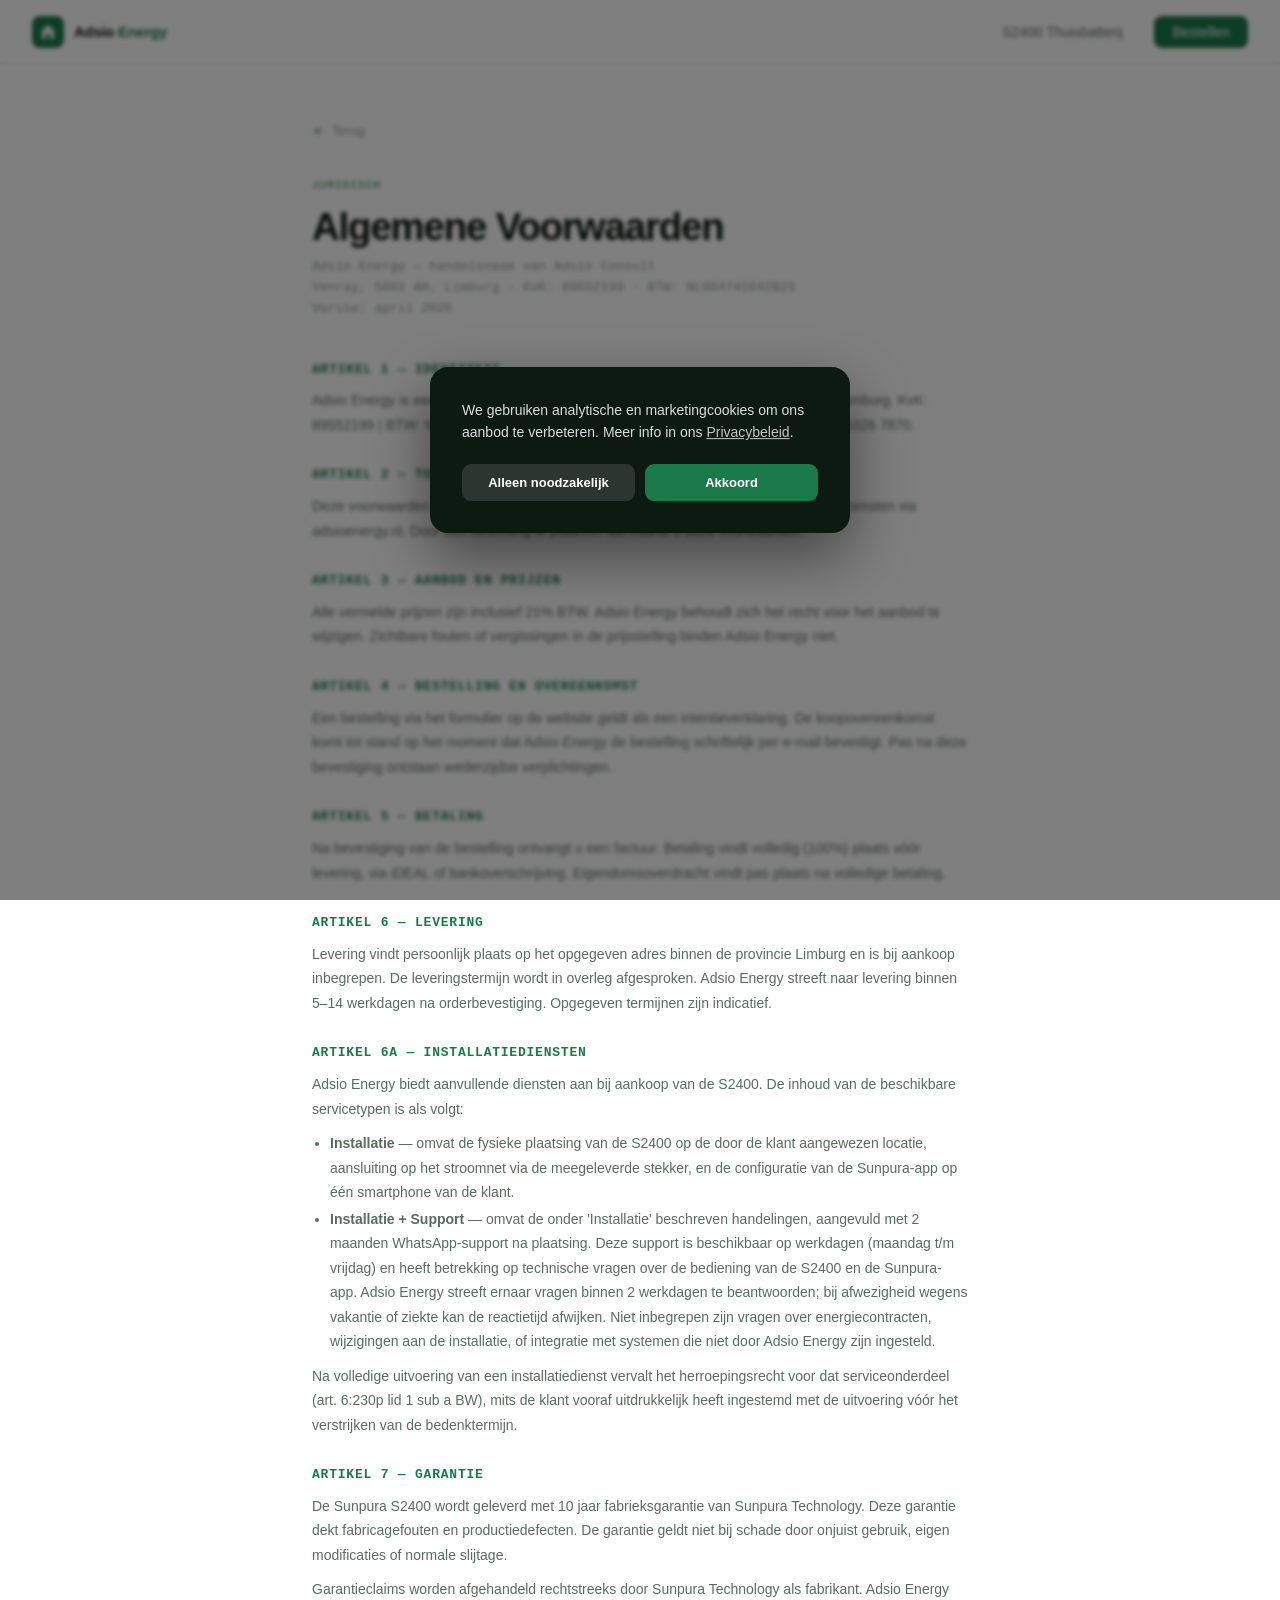
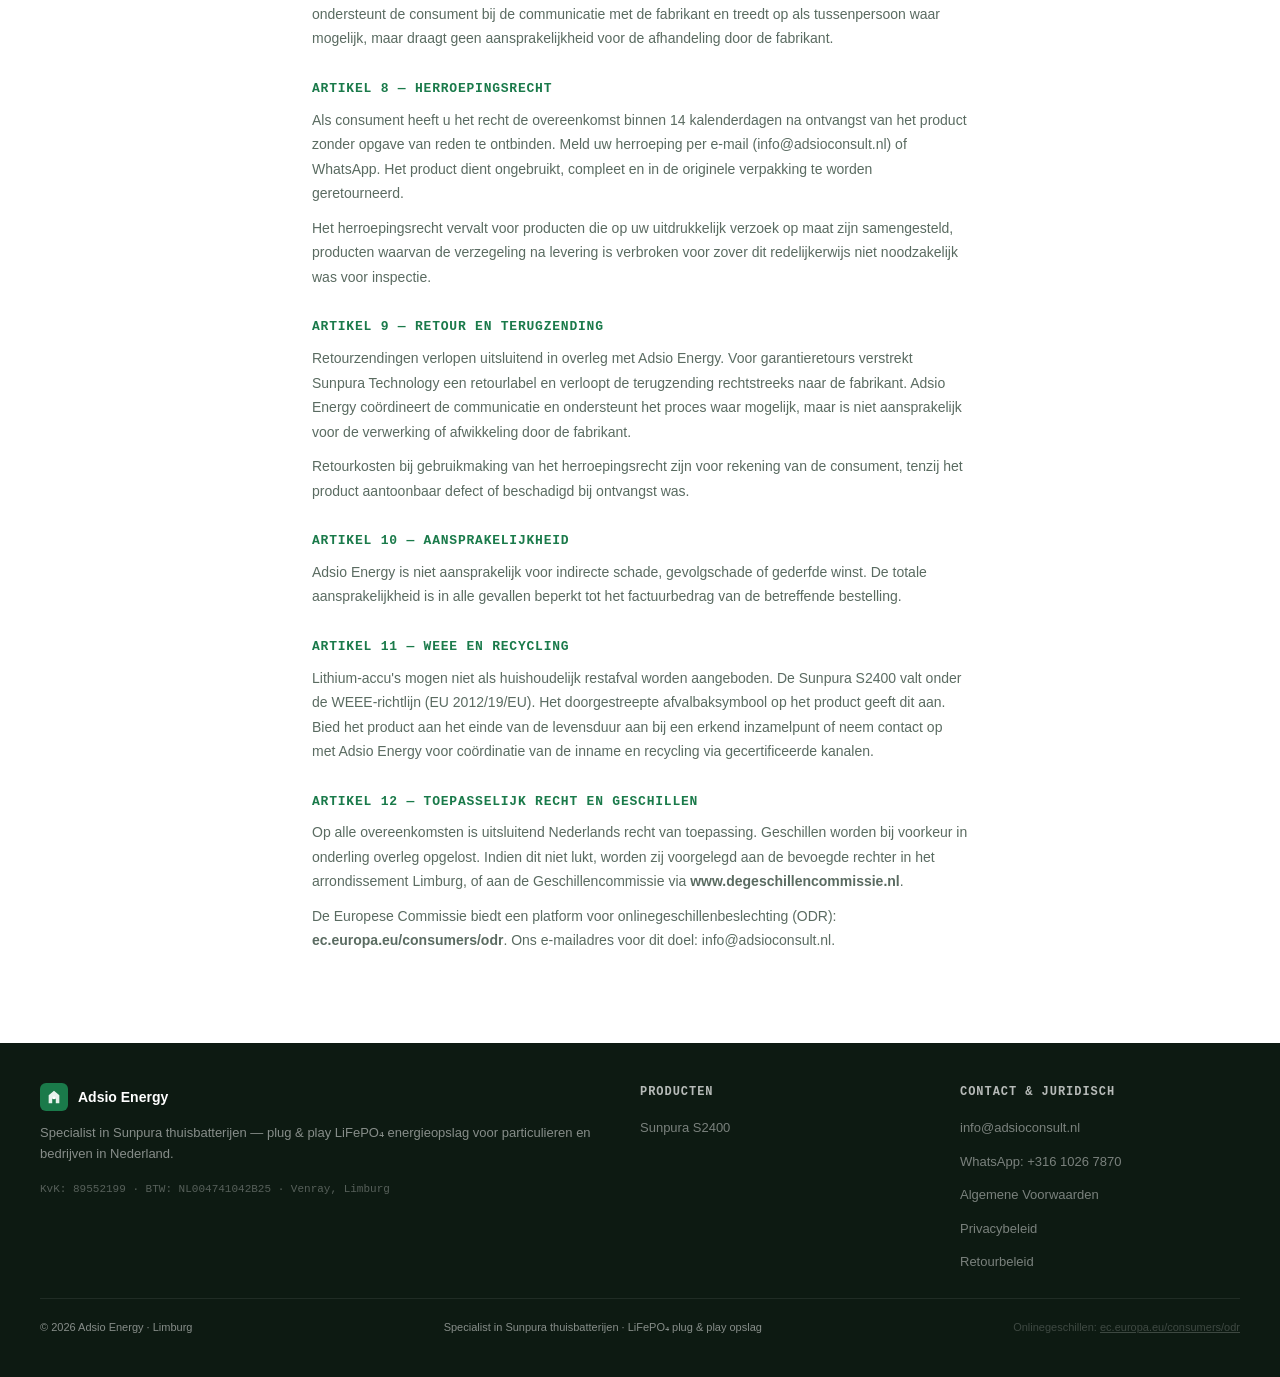
==== commit d2c90315: "Add Artikel 6a to AV defining installation service scope and support terms Co-Authored-By: Claude So" ====
--- a/algemene-voorwaarden/index.html
+++ b/algemene-voorwaarden/index.html
@@ -65,6 +65,14 @@
 
     <h2>Artikel 6 — Levering</h2>
     <p>Levering vindt persoonlijk plaats op het opgegeven adres binnen de provincie Limburg en is bij aankoop inbegrepen. De leveringstermijn wordt in overleg afgesproken. Adsio Energy streeft naar levering binnen 5–14 werkdagen na orderbevestiging. Opgegeven termijnen zijn indicatief.</p>
+
+    <h2>Artikel 6a — Installatiediensten</h2>
+    <p>Adsio Energy biedt aanvullende diensten aan bij aankoop van de S2400. De inhoud van de beschikbare servicetypen is als volgt:</p>
+    <ul>
+      <li><strong>Installatie</strong> — omvat de fysieke plaatsing van de S2400 op de door de klant aangewezen locatie, aansluiting op het stroomnet via de meegeleverde stekker, en de configuratie van de Sunpura-app op één smartphone van de klant.</li>
+      <li><strong>Installatie + Support</strong> — omvat de onder 'Installatie' beschreven handelingen, aangevuld met 2 maanden WhatsApp-support na plaatsing. Deze support is beschikbaar op werkdagen (maandag t/m vrijdag) en heeft betrekking op technische vragen over de bediening van de S2400 en de Sunpura-app. Adsio Energy streeft ernaar vragen binnen 2 werkdagen te beantwoorden; bij afwezigheid wegens vakantie of ziekte kan de reactietijd afwijken. Niet inbegrepen zijn vragen over energiecontracten, wijzigingen aan de installatie, of integratie met systemen die niet door Adsio Energy zijn ingesteld.</li>
+    </ul>
+    <p>Na volledige uitvoering van een installatiedienst vervalt het herroepingsrecht voor dat serviceonderdeel (art. 6:230p lid 1 sub a BW), mits de klant vooraf uitdrukkelijk heeft ingestemd met de uitvoering vóór het verstrijken van de bedenktermijn.</p>
 
     <h2>Artikel 7 — Garantie</h2>
     <p>De Sunpura S2400 wordt geleverd met 10 jaar fabrieksgarantie van Sunpura Technology. Deze garantie dekt fabricagefouten en productiedefecten. De garantie geldt niet bij schade door onjuist gebruik, eigen modificaties of normale slijtage.</p>
--- a/styles.css
+++ b/styles.css
@@ -729,7 +729,7 @@
 .step-text { font-size: 13px; color: var(--grey); line-height: 1.5; }
 
 /* SPECS */
-#specs { background: var(--dark); color: var(--white); }
+#specs { background: var(--dark); color: var(--white); padding-bottom: 48px; }
 
 .specs-grid {
   display: grid;
@@ -1718,6 +1718,7 @@
   .steps { grid-template-columns: 1fr 1fr; gap: 32px; }
   .steps::before { display: none; }
   .specs-grid { grid-template-columns: 1fr; }
+  .specs-downloads { grid-template-columns: 1fr !important; }
   .order-wrapper { grid-template-columns: 1fr; }
   .footer-inner { grid-template-columns: 1fr 1fr; }
   .app-grid { grid-template-columns: 1fr; gap: 40px; }
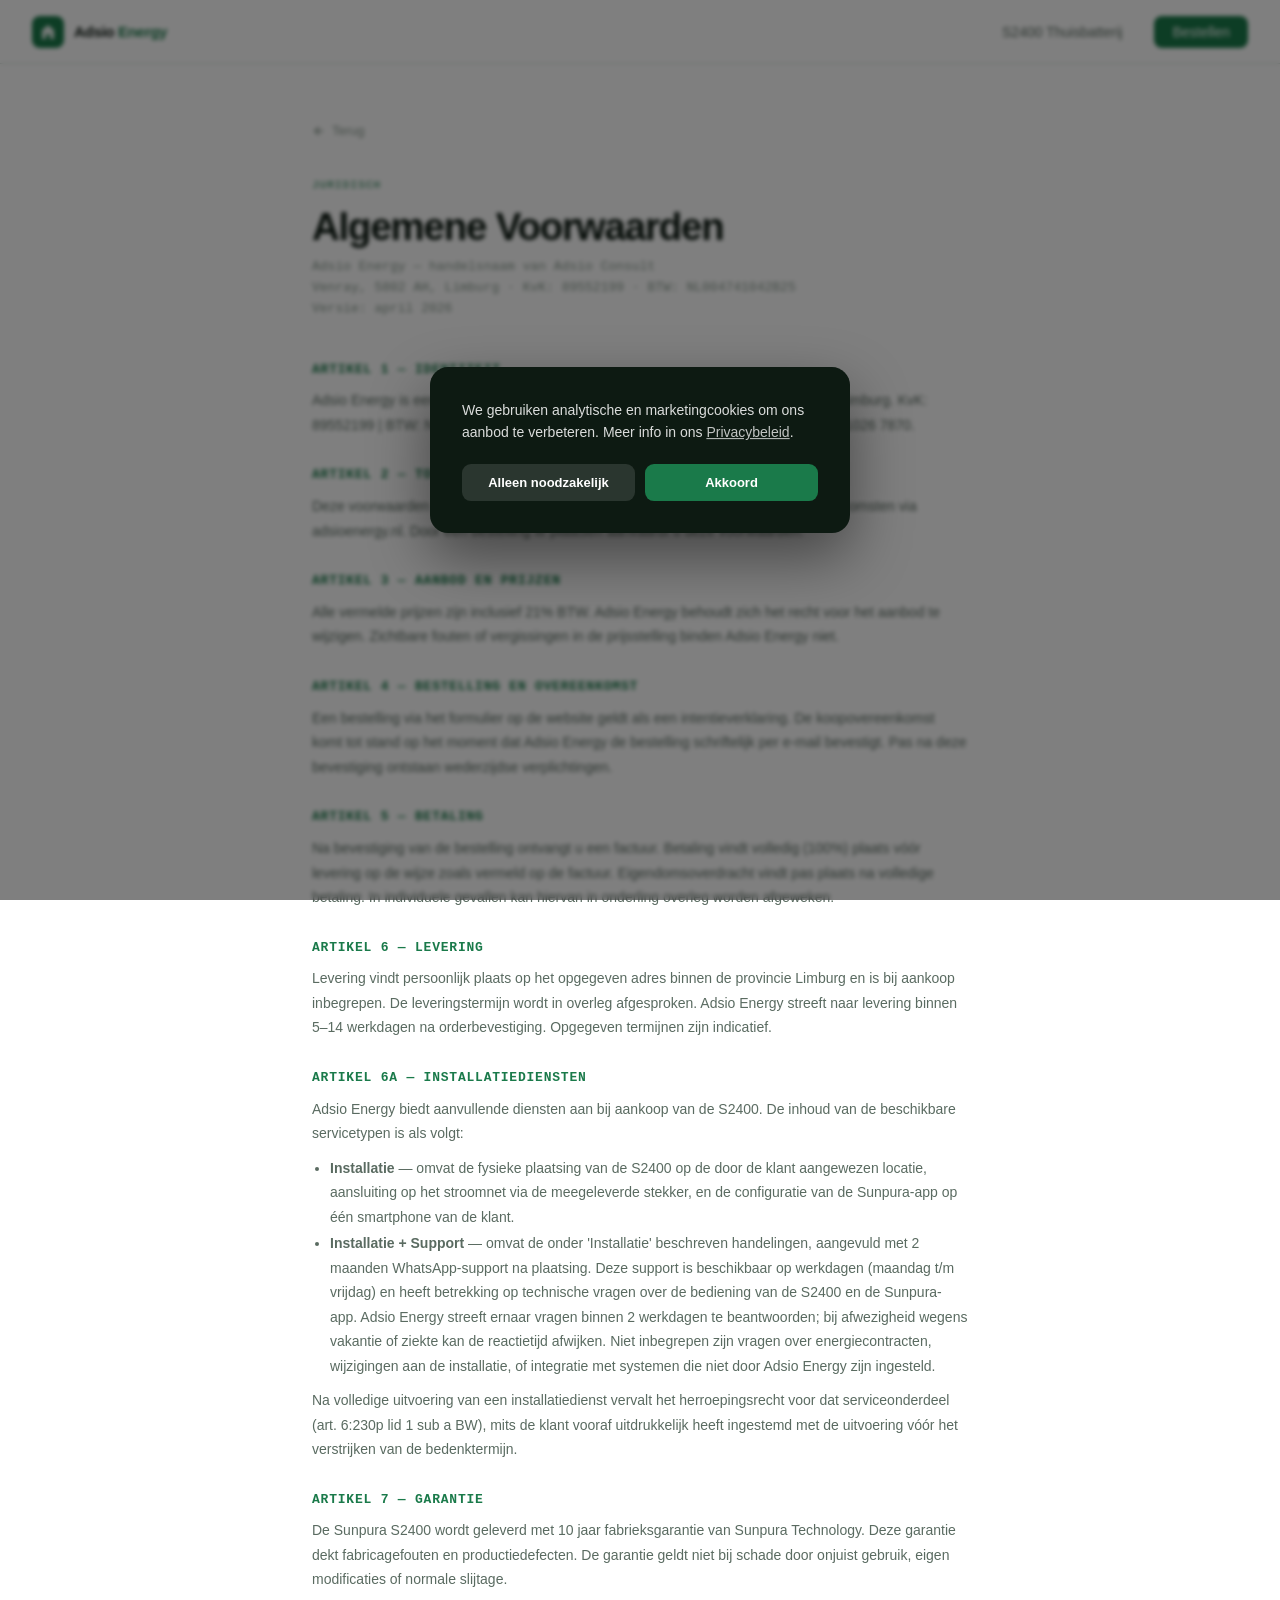
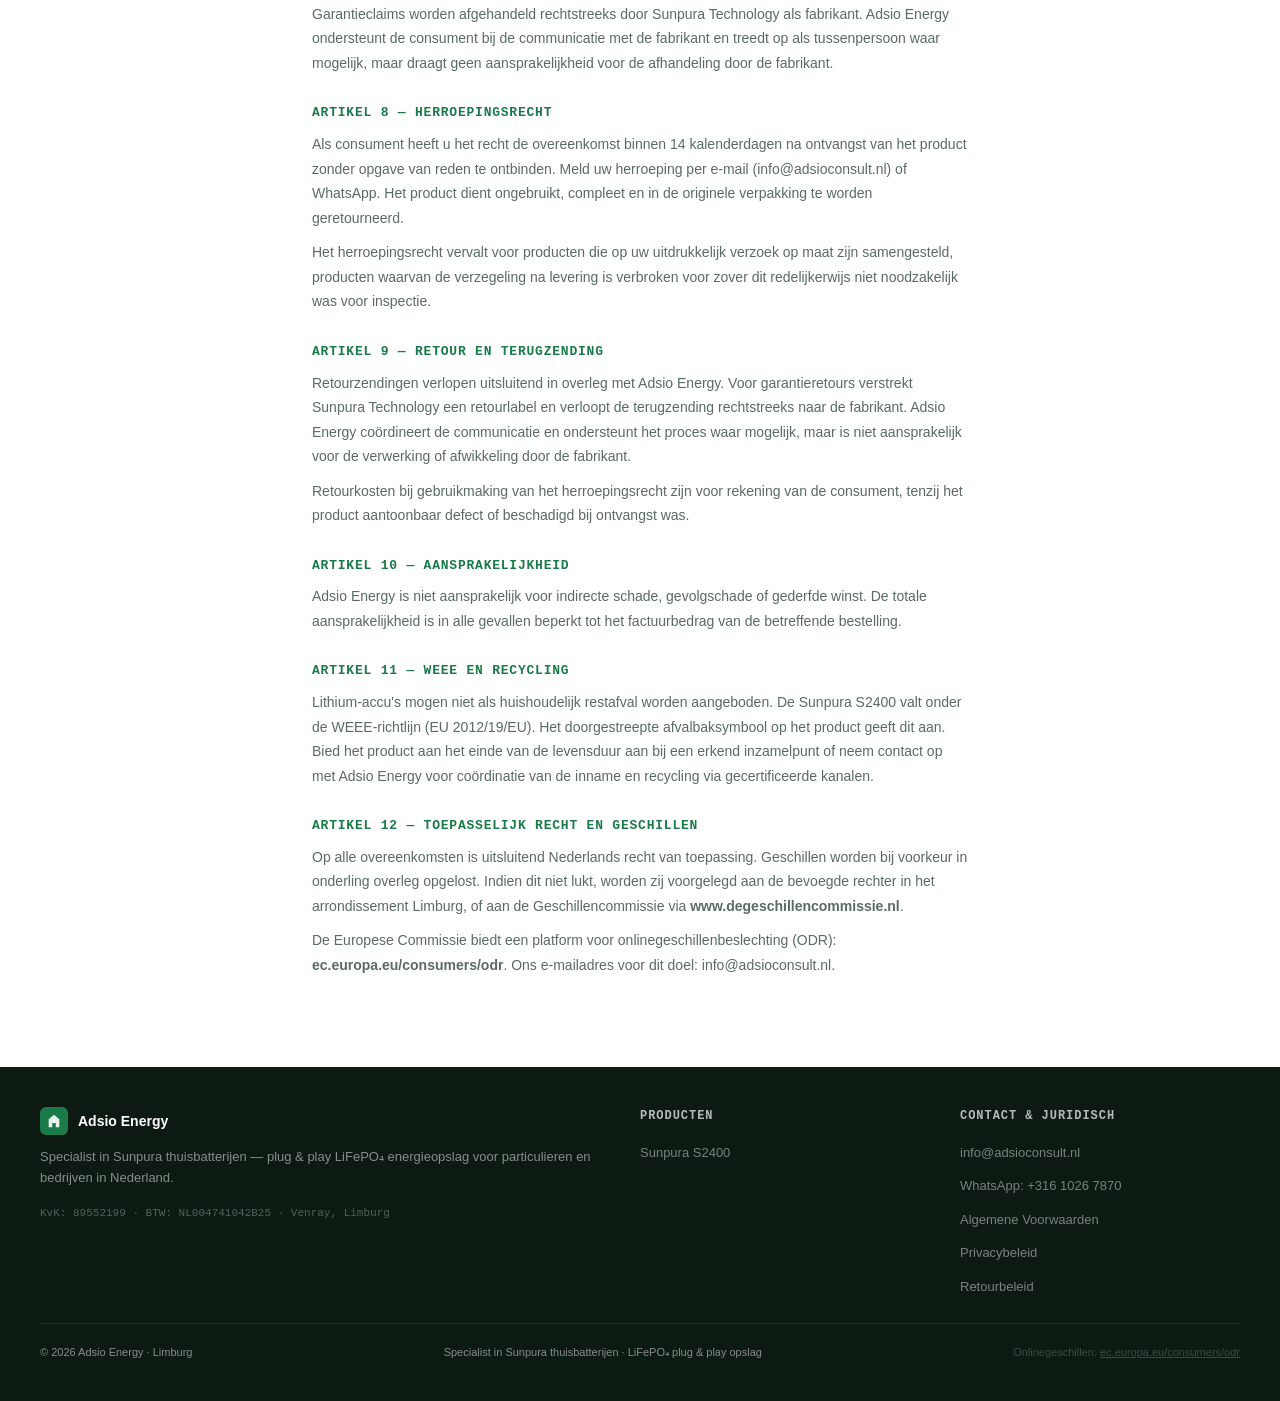
==== commit 6722be7b: "Generalize payment method wording; allow exceptions by agreement Co-Authored-By: Claude Sonnet 4.6 <" ====
--- a/algemene-voorwaarden/index.html
+++ b/algemene-voorwaarden/index.html
@@ -61,7 +61,7 @@
     <p>Een bestelling via het formulier op de website geldt als een intentieverklaring. De koopovereenkomst komt tot stand op het moment dat Adsio Energy de bestelling schriftelijk per e-mail bevestigt. Pas na deze bevestiging ontstaan wederzijdse verplichtingen.</p>
 
     <h2>Artikel 5 — Betaling</h2>
-    <p>Na bevestiging van de bestelling ontvangt u een factuur. Betaling vindt volledig (100%) plaats vóór levering, via iDEAL of bankoverschrijving. Eigendomsoverdracht vindt pas plaats na volledige betaling.</p>
+    <p>Na bevestiging van de bestelling ontvangt u een factuur. Betaling vindt volledig (100%) plaats vóór levering op de wijze zoals vermeld op de factuur. Eigendomsoverdracht vindt pas plaats na volledige betaling. In individuele gevallen kan hiervan in onderling overleg worden afgeweken.</p>
 
     <h2>Artikel 6 — Levering</h2>
     <p>Levering vindt persoonlijk plaats op het opgegeven adres binnen de provincie Limburg en is bij aankoop inbegrepen. De leveringstermijn wordt in overleg afgesproken. Adsio Energy streeft naar levering binnen 5–14 werkdagen na orderbevestiging. Opgegeven termijnen zijn indicatief.</p>
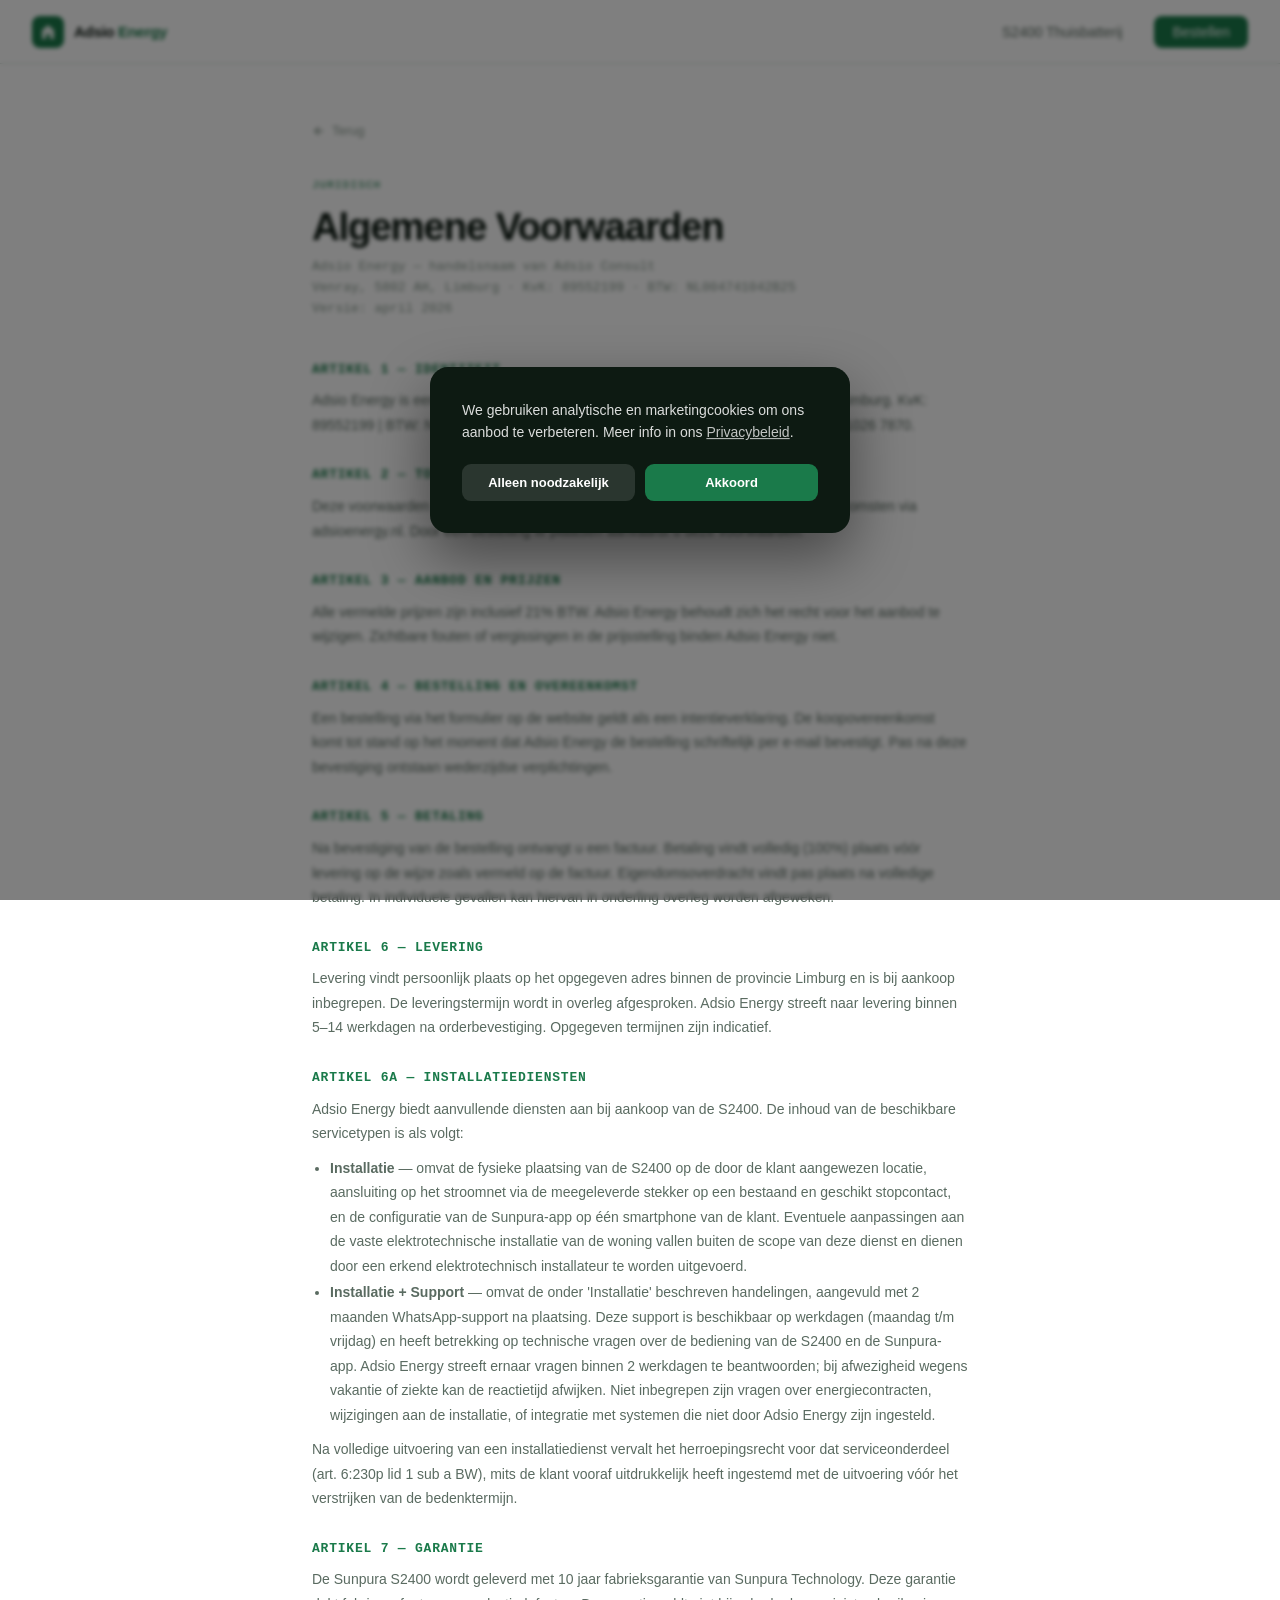
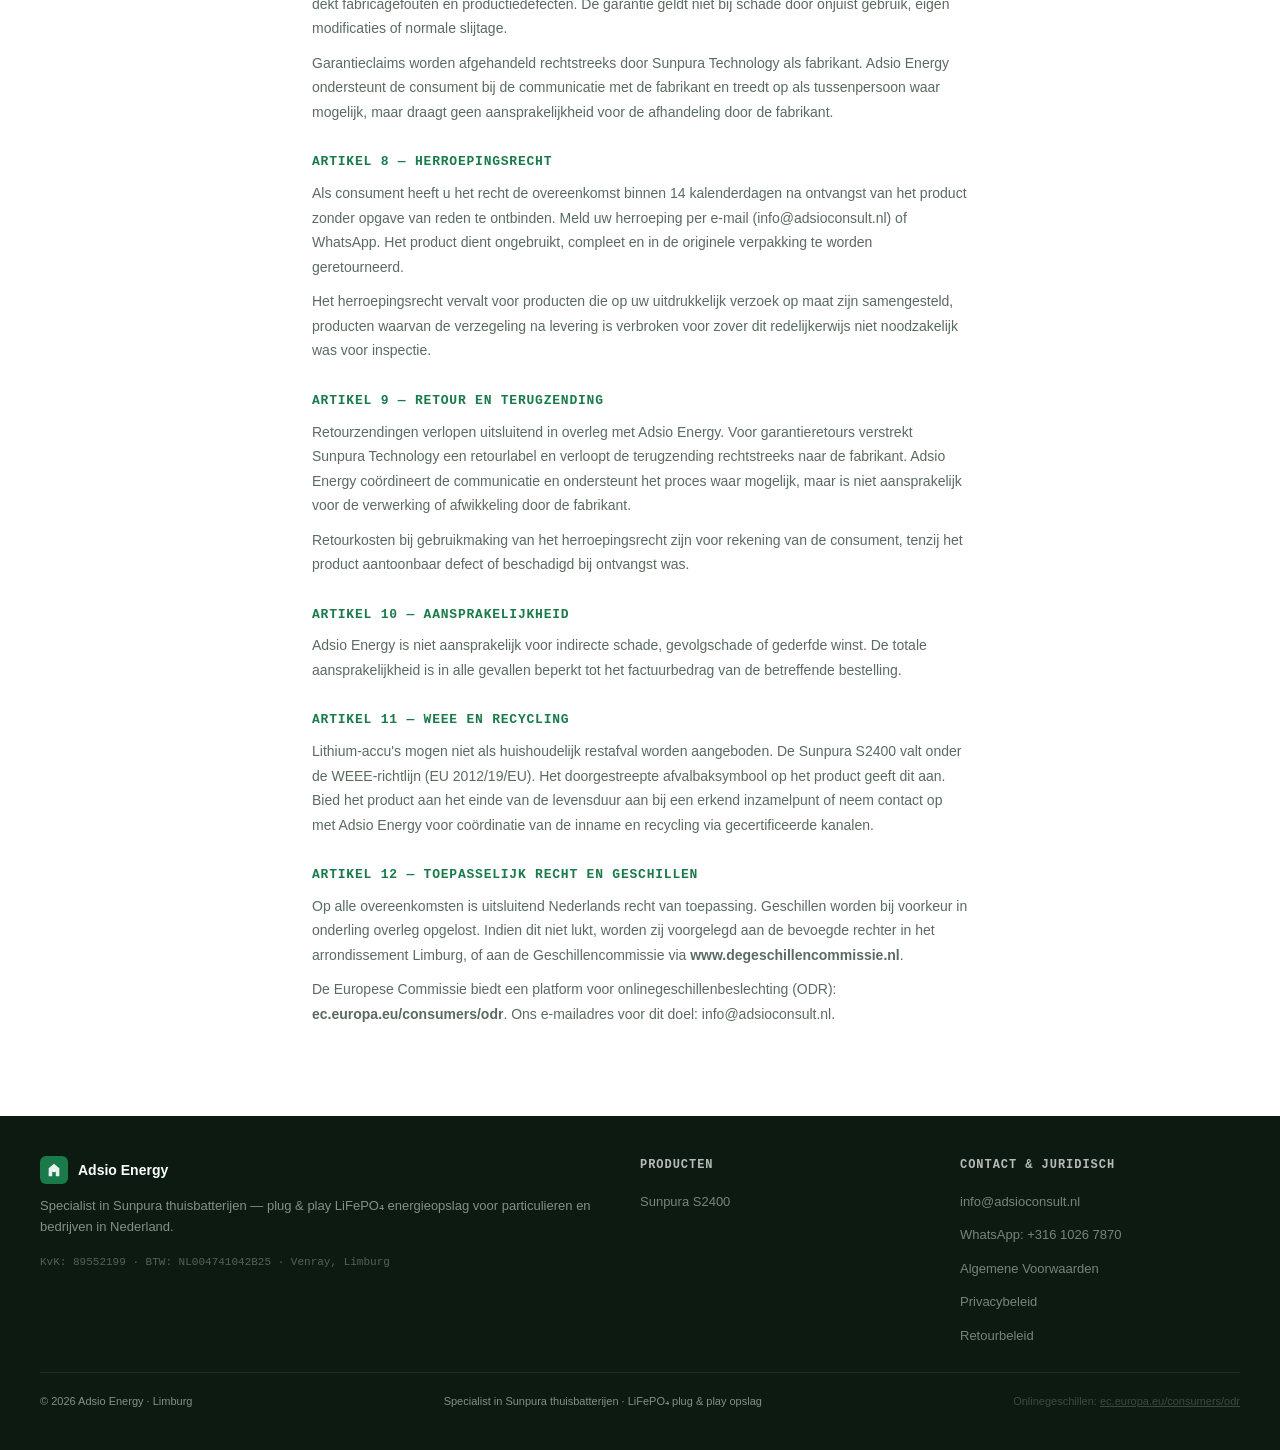
==== commit 1b69df78: "Clarify installation scope: existing outlet only, exclude fixed electrical work; replace monteren wi" ====
--- a/algemene-voorwaarden/index.html
+++ b/algemene-voorwaarden/index.html
@@ -69,7 +69,7 @@
     <h2>Artikel 6a — Installatiediensten</h2>
     <p>Adsio Energy biedt aanvullende diensten aan bij aankoop van de S2400. De inhoud van de beschikbare servicetypen is als volgt:</p>
     <ul>
-      <li><strong>Installatie</strong> — omvat de fysieke plaatsing van de S2400 op de door de klant aangewezen locatie, aansluiting op het stroomnet via de meegeleverde stekker, en de configuratie van de Sunpura-app op één smartphone van de klant.</li>
+      <li><strong>Installatie</strong> — omvat de fysieke plaatsing van de S2400 op de door de klant aangewezen locatie, aansluiting op het stroomnet via de meegeleverde stekker op een bestaand en geschikt stopcontact, en de configuratie van de Sunpura-app op één smartphone van de klant. Eventuele aanpassingen aan de vaste elektrotechnische installatie van de woning vallen buiten de scope van deze dienst en dienen door een erkend elektrotechnisch installateur te worden uitgevoerd.</li>
       <li><strong>Installatie + Support</strong> — omvat de onder 'Installatie' beschreven handelingen, aangevuld met 2 maanden WhatsApp-support na plaatsing. Deze support is beschikbaar op werkdagen (maandag t/m vrijdag) en heeft betrekking op technische vragen over de bediening van de S2400 en de Sunpura-app. Adsio Energy streeft ernaar vragen binnen 2 werkdagen te beantwoorden; bij afwezigheid wegens vakantie of ziekte kan de reactietijd afwijken. Niet inbegrepen zijn vragen over energiecontracten, wijzigingen aan de installatie, of integratie met systemen die niet door Adsio Energy zijn ingesteld.</li>
     </ul>
     <p>Na volledige uitvoering van een installatiedienst vervalt het herroepingsrecht voor dat serviceonderdeel (art. 6:230p lid 1 sub a BW), mits de klant vooraf uitdrukkelijk heeft ingestemd met de uitvoering vóór het verstrijken van de bedenktermijn.</p>
